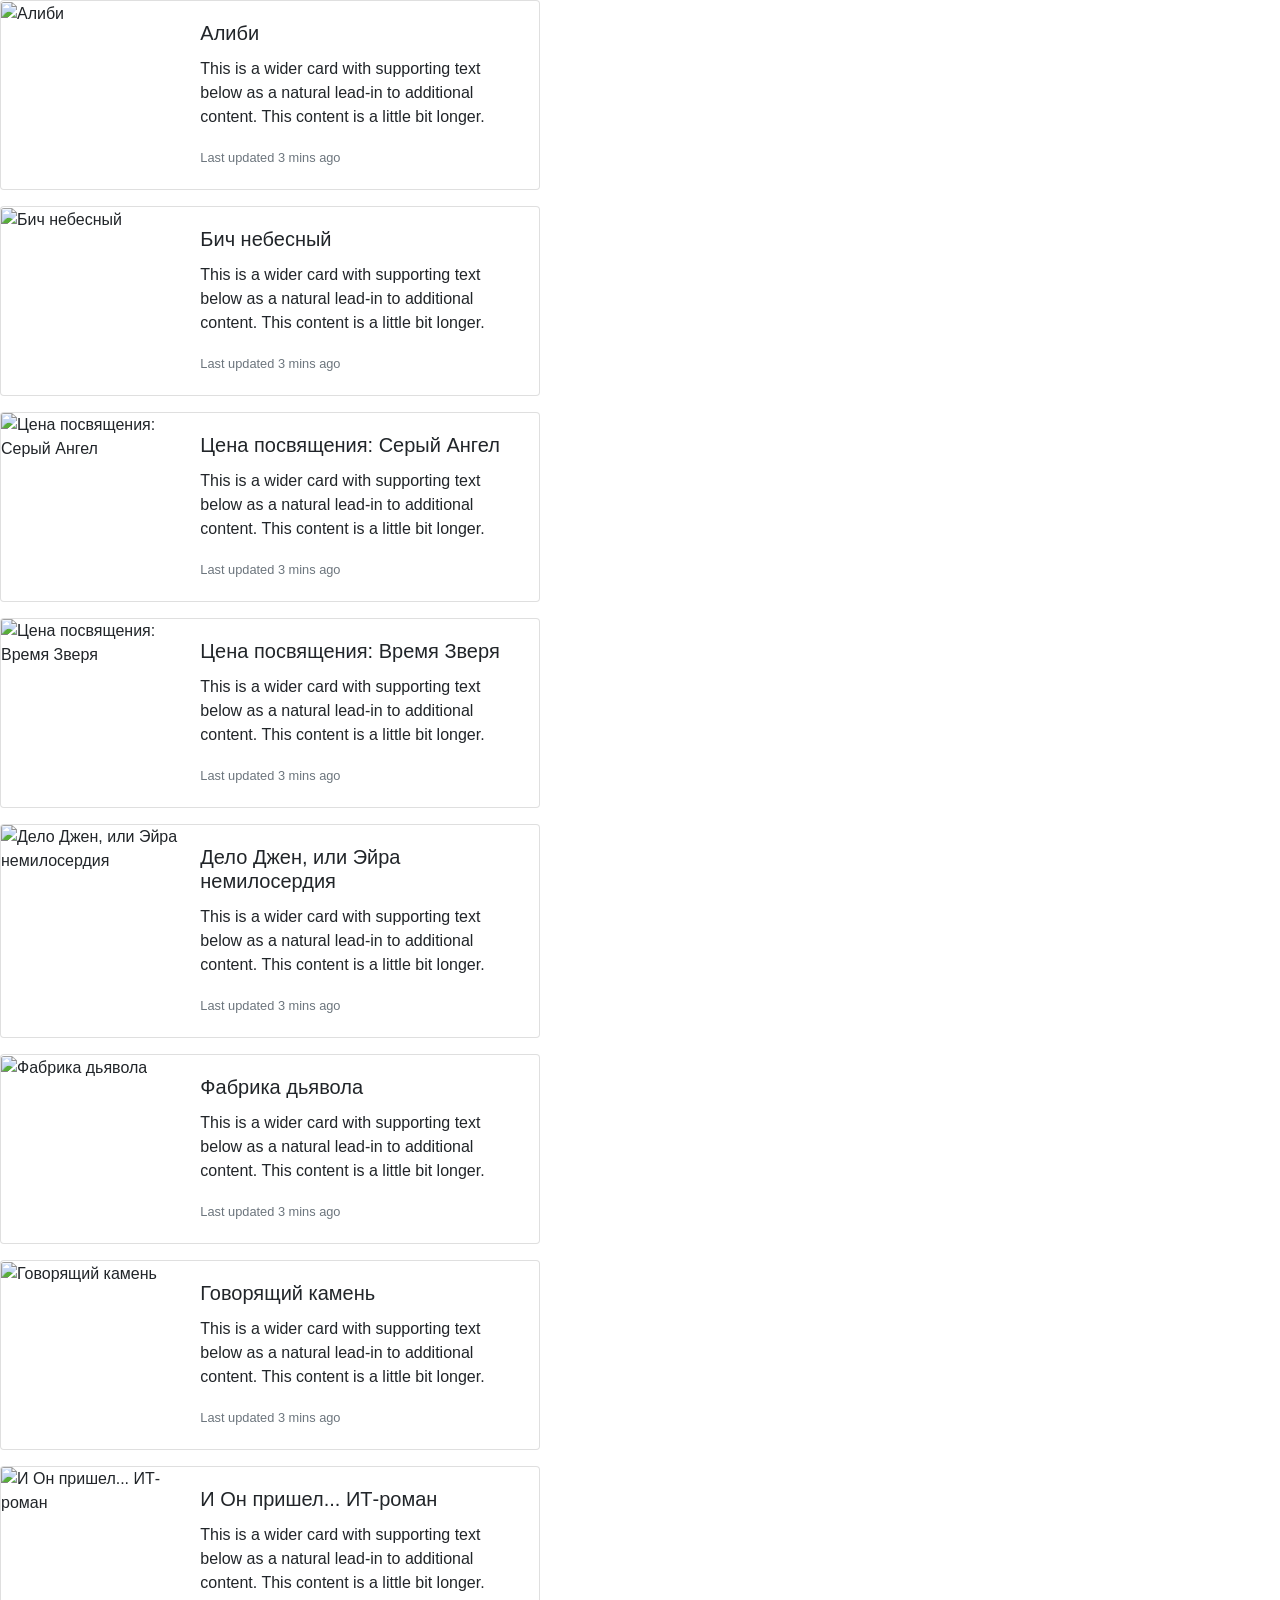
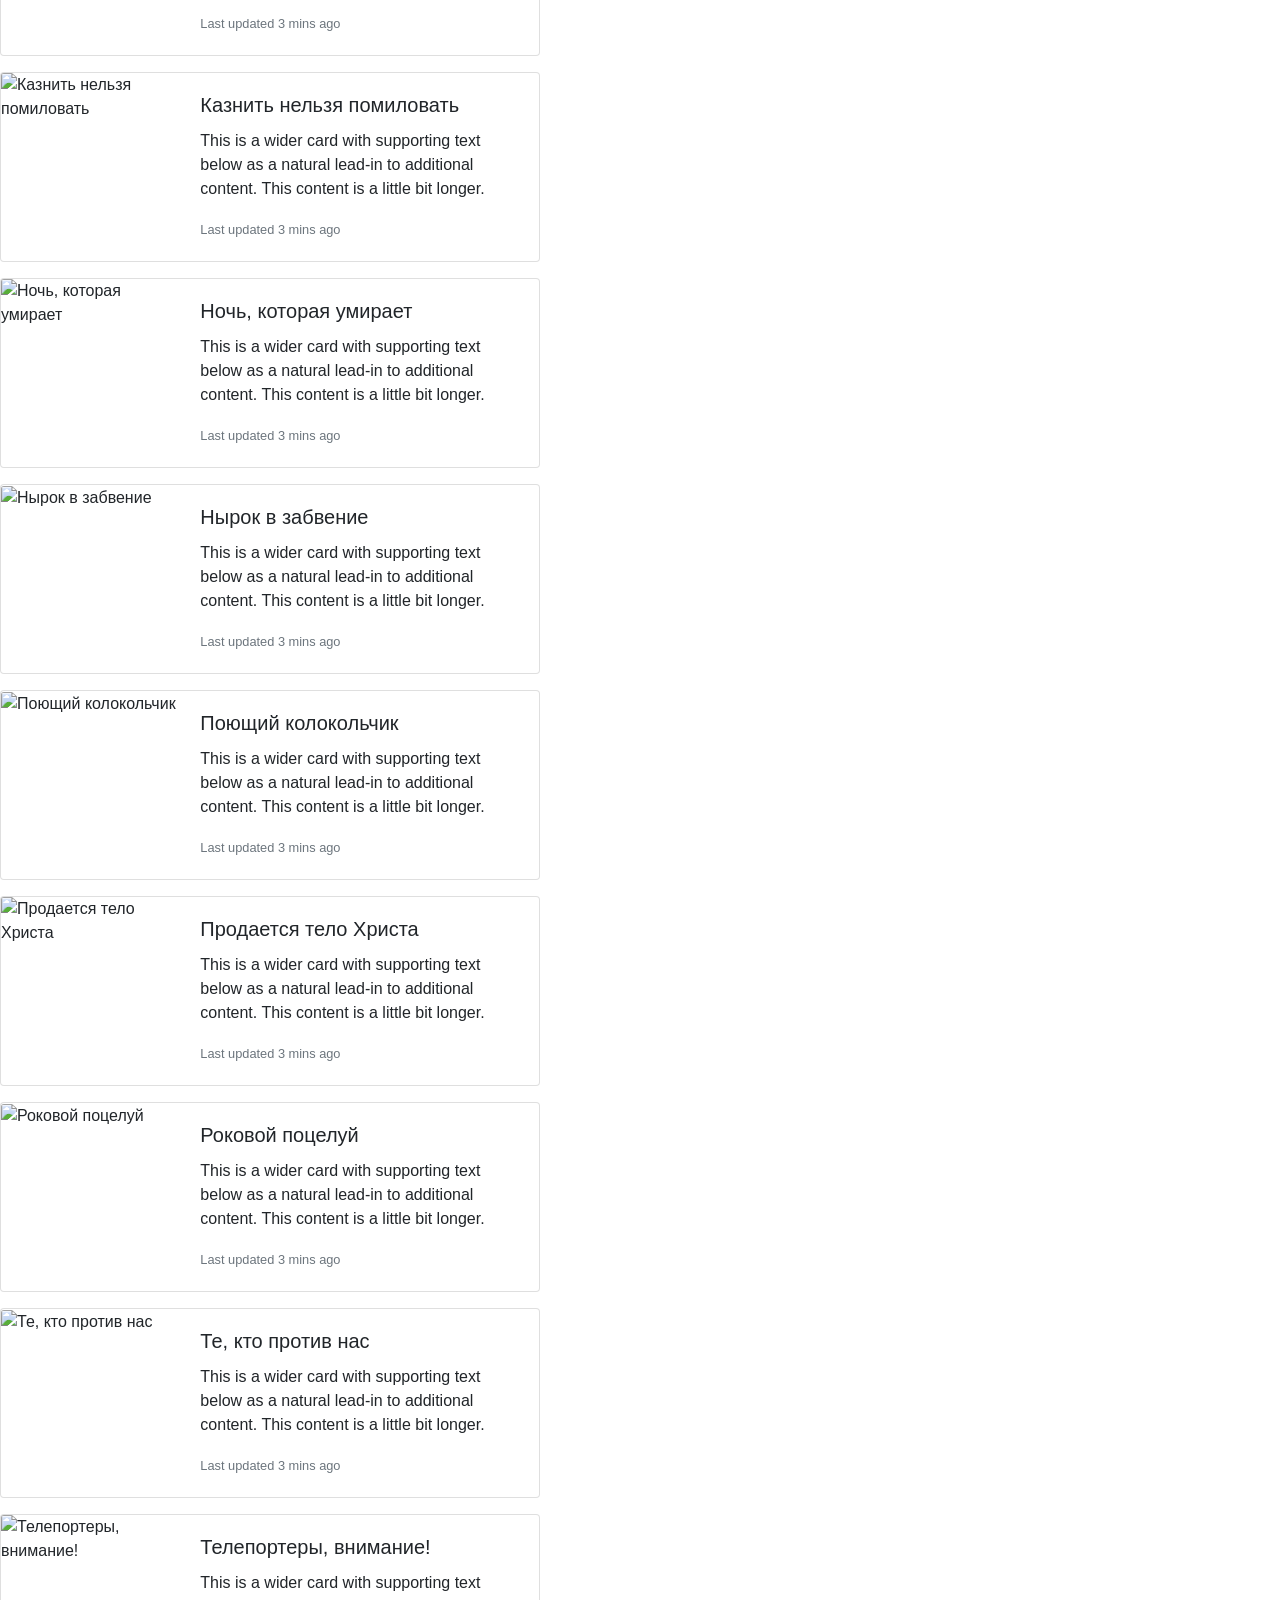
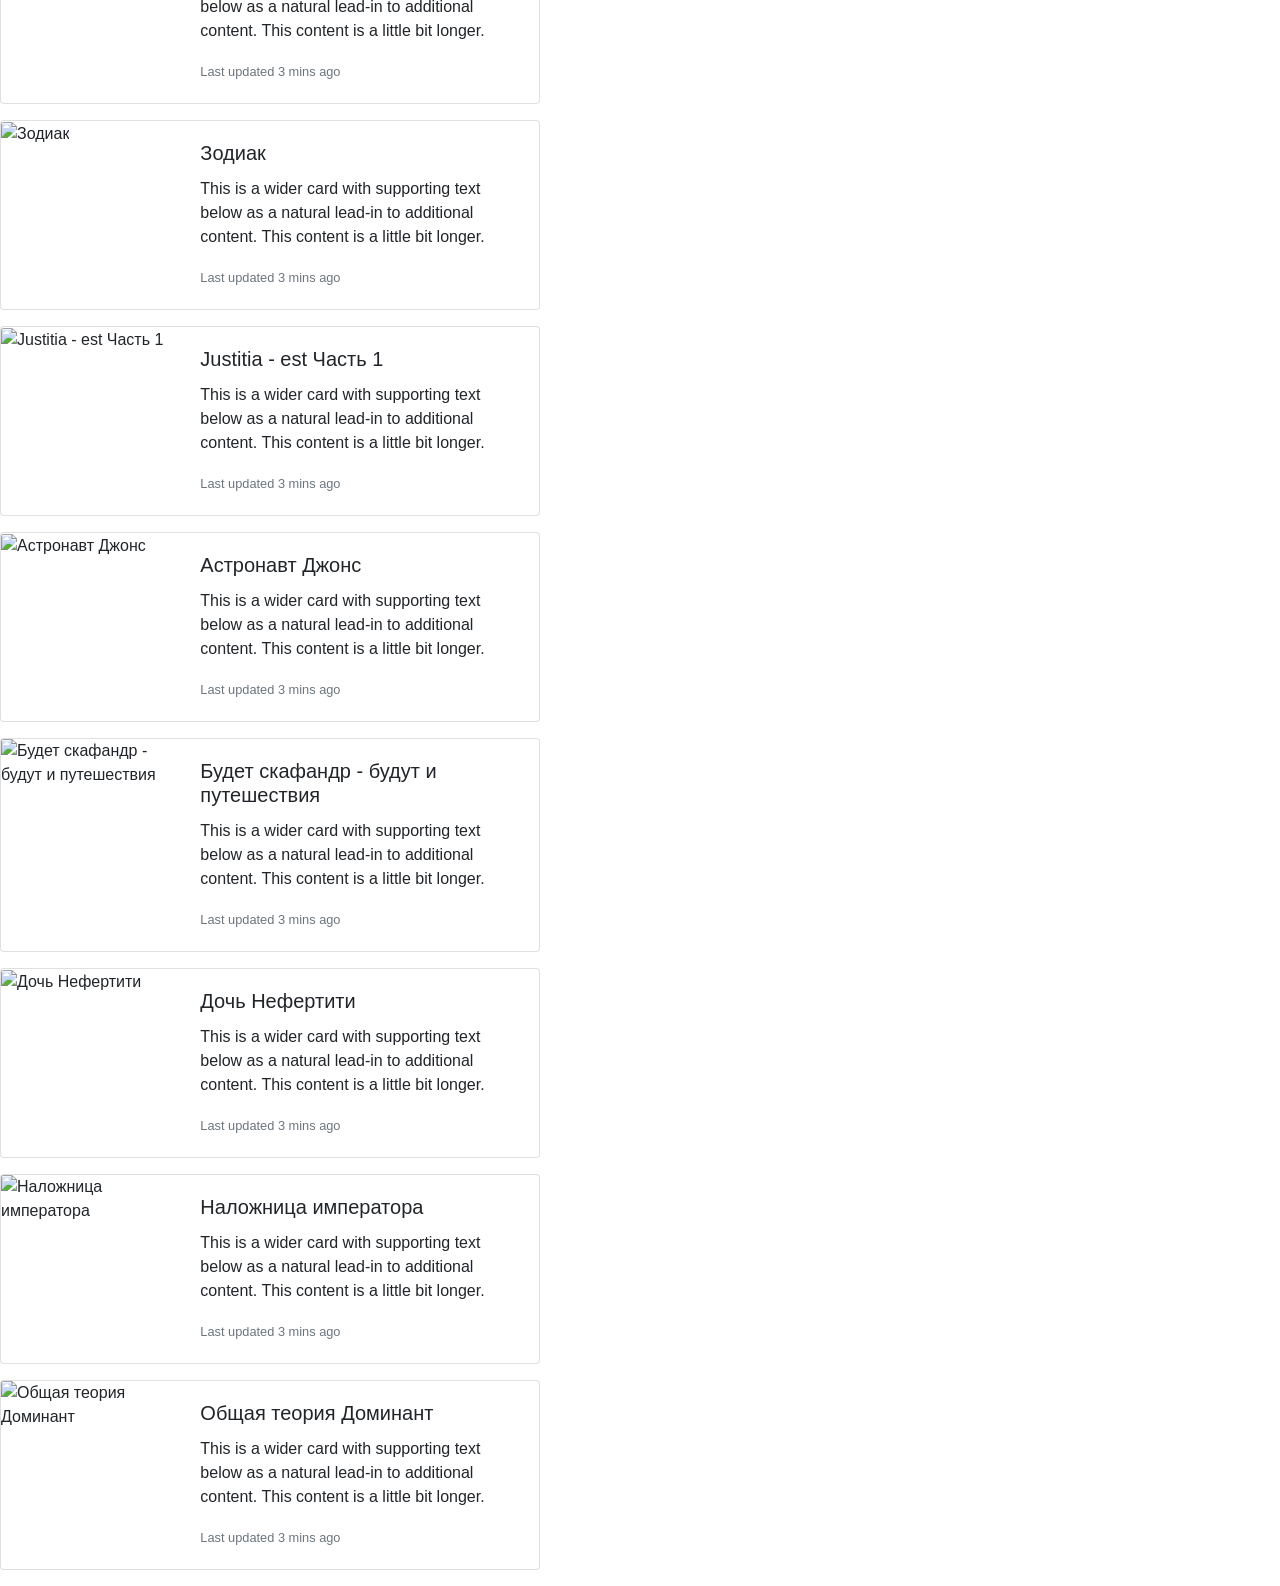
==== index.html @ ae37aee6 "Create HTML page with books" ====
<!doctype html>
<html lang="en">
  <head>
    <!-- Required meta tags -->
    <meta charset="utf-8">
    <meta name="viewport" content="width=device-width, initial-scale=1, shrink-to-fit=no">

    <!-- Bootstrap CSS -->
    <link rel="stylesheet" href="https://cdn.jsdelivr.net/npm/bootstrap@4.5.3/dist/css/bootstrap.min.css" integrity="sha384-TX8t27EcRE3e/ihU7zmQxVncDAy5uIKz4rEkgIXeMed4M0jlfIDPvg6uqKI2xXr2" crossorigin="anonymous">

    <title>Hello, world!</title>
  </head>
  <body>
    
    <div class="card mb-3" style="max-width: 540px;">
    <div class="row no-gutters">
      <div class="col-md-4">
        <img src="imgs/239.jpg" class="card-img" alt="Алиби">
      </div>
      <div class="col-md-8">
        <div class="card-body">
          <h5 class="card-title">Алиби</h5>
          <p class="card-text">This is a wider card with supporting text below as a natural lead-in to additional content. This content is a little bit longer.</p>
          <p class="card-text"><small class="text-muted">Last updated 3 mins ago</small></p>
        </div>
      </div>
    </div>
    </div>
    
    <div class="card mb-3" style="max-width: 540px;">
    <div class="row no-gutters">
      <div class="col-md-4">
        <img src="imgs/550.jpg" class="card-img" alt="Бич небесный">
      </div>
      <div class="col-md-8">
        <div class="card-body">
          <h5 class="card-title">Бич небесный</h5>
          <p class="card-text">This is a wider card with supporting text below as a natural lead-in to additional content. This content is a little bit longer.</p>
          <p class="card-text"><small class="text-muted">Last updated 3 mins ago</small></p>
        </div>
      </div>
    </div>
    </div>
    
    <div class="card mb-3" style="max-width: 540px;">
    <div class="row no-gutters">
      <div class="col-md-4">
        <img src="imgs/768.jpg" class="card-img" alt="Цена посвящения: Серый Ангел">
      </div>
      <div class="col-md-8">
        <div class="card-body">
          <h5 class="card-title">Цена посвящения: Серый Ангел</h5>
          <p class="card-text">This is a wider card with supporting text below as a natural lead-in to additional content. This content is a little bit longer.</p>
          <p class="card-text"><small class="text-muted">Last updated 3 mins ago</small></p>
        </div>
      </div>
    </div>
    </div>
    
    <div class="card mb-3" style="max-width: 540px;">
    <div class="row no-gutters">
      <div class="col-md-4">
        <img src="imgs/769.jpg" class="card-img" alt="Цена посвящения: Время Зверя">
      </div>
      <div class="col-md-8">
        <div class="card-body">
          <h5 class="card-title">Цена посвящения: Время Зверя</h5>
          <p class="card-text">This is a wider card with supporting text below as a natural lead-in to additional content. This content is a little bit longer.</p>
          <p class="card-text"><small class="text-muted">Last updated 3 mins ago</small></p>
        </div>
      </div>
    </div>
    </div>
    
    <div class="card mb-3" style="max-width: 540px;">
    <div class="row no-gutters">
      <div class="col-md-4">
        <img src="imgs/1131.jpg" class="card-img" alt="Дело Джен, или Эйра немилосердия">
      </div>
      <div class="col-md-8">
        <div class="card-body">
          <h5 class="card-title">Дело Джен, или Эйра немилосердия</h5>
          <p class="card-text">This is a wider card with supporting text below as a natural lead-in to additional content. This content is a little bit longer.</p>
          <p class="card-text"><small class="text-muted">Last updated 3 mins ago</small></p>
        </div>
      </div>
    </div>
    </div>
    
    <div class="card mb-3" style="max-width: 540px;">
    <div class="row no-gutters">
      <div class="col-md-4">
        <img src="imgs/1715.jpg" class="card-img" alt="Фабрика дьявола">
      </div>
      <div class="col-md-8">
        <div class="card-body">
          <h5 class="card-title">Фабрика дьявола</h5>
          <p class="card-text">This is a wider card with supporting text below as a natural lead-in to additional content. This content is a little bit longer.</p>
          <p class="card-text"><small class="text-muted">Last updated 3 mins ago</small></p>
        </div>
      </div>
    </div>
    </div>
    
    <div class="card mb-3" style="max-width: 540px;">
    <div class="row no-gutters">
      <div class="col-md-4">
        <img src="imgs/nopic.gif" class="card-img" alt="Говорящий камень">
      </div>
      <div class="col-md-8">
        <div class="card-body">
          <h5 class="card-title">Говорящий камень</h5>
          <p class="card-text">This is a wider card with supporting text below as a natural lead-in to additional content. This content is a little bit longer.</p>
          <p class="card-text"><small class="text-muted">Last updated 3 mins ago</small></p>
        </div>
      </div>
    </div>
    </div>
    
    <div class="card mb-3" style="max-width: 540px;">
    <div class="row no-gutters">
      <div class="col-md-4">
        <img src="imgs/2043.jpg" class="card-img" alt="И Он пришел... ИТ-роман">
      </div>
      <div class="col-md-8">
        <div class="card-body">
          <h5 class="card-title">И Он пришел... ИТ-роман</h5>
          <p class="card-text">This is a wider card with supporting text below as a natural lead-in to additional content. This content is a little bit longer.</p>
          <p class="card-text"><small class="text-muted">Last updated 3 mins ago</small></p>
        </div>
      </div>
    </div>
    </div>
    
    <div class="card mb-3" style="max-width: 540px;">
    <div class="row no-gutters">
      <div class="col-md-4">
        <img src="imgs/nopic.gif" class="card-img" alt="Казнить нельзя помиловать">
      </div>
      <div class="col-md-8">
        <div class="card-body">
          <h5 class="card-title">Казнить нельзя помиловать</h5>
          <p class="card-text">This is a wider card with supporting text below as a natural lead-in to additional content. This content is a little bit longer.</p>
          <p class="card-text"><small class="text-muted">Last updated 3 mins ago</small></p>
        </div>
      </div>
    </div>
    </div>
    
    <div class="card mb-3" style="max-width: 540px;">
    <div class="row no-gutters">
      <div class="col-md-4">
        <img src="imgs/4024.jpg" class="card-img" alt="Ночь, которая умирает">
      </div>
      <div class="col-md-8">
        <div class="card-body">
          <h5 class="card-title">Ночь, которая умирает</h5>
          <p class="card-text">This is a wider card with supporting text below as a natural lead-in to additional content. This content is a little bit longer.</p>
          <p class="card-text"><small class="text-muted">Last updated 3 mins ago</small></p>
        </div>
      </div>
    </div>
    </div>
    
    <div class="card mb-3" style="max-width: 540px;">
    <div class="row no-gutters">
      <div class="col-md-4">
        <img src="imgs/4102.jpg" class="card-img" alt="Нырок в забвение">
      </div>
      <div class="col-md-8">
        <div class="card-body">
          <h5 class="card-title">Нырок в забвение</h5>
          <p class="card-text">This is a wider card with supporting text below as a natural lead-in to additional content. This content is a little bit longer.</p>
          <p class="card-text"><small class="text-muted">Last updated 3 mins ago</small></p>
        </div>
      </div>
    </div>
    </div>
    
    <div class="card mb-3" style="max-width: 540px;">
    <div class="row no-gutters">
      <div class="col-md-4">
        <img src="imgs/4876.jpg" class="card-img" alt="Поющий колокольчик">
      </div>
      <div class="col-md-8">
        <div class="card-body">
          <h5 class="card-title">Поющий колокольчик</h5>
          <p class="card-text">This is a wider card with supporting text below as a natural lead-in to additional content. This content is a little bit longer.</p>
          <p class="card-text"><small class="text-muted">Last updated 3 mins ago</small></p>
        </div>
      </div>
    </div>
    </div>
    
    <div class="card mb-3" style="max-width: 540px;">
    <div class="row no-gutters">
      <div class="col-md-4">
        <img src="imgs/5299.jpg" class="card-img" alt="Продается тело Христа">
      </div>
      <div class="col-md-8">
        <div class="card-body">
          <h5 class="card-title">Продается тело Христа</h5>
          <p class="card-text">This is a wider card with supporting text below as a natural lead-in to additional content. This content is a little bit longer.</p>
          <p class="card-text"><small class="text-muted">Last updated 3 mins ago</small></p>
        </div>
      </div>
    </div>
    </div>
    
    <div class="card mb-3" style="max-width: 540px;">
    <div class="row no-gutters">
      <div class="col-md-4">
        <img src="imgs/nopic.gif" class="card-img" alt="Роковой поцелуй">
      </div>
      <div class="col-md-8">
        <div class="card-body">
          <h5 class="card-title">Роковой поцелуй</h5>
          <p class="card-text">This is a wider card with supporting text below as a natural lead-in to additional content. This content is a little bit longer.</p>
          <p class="card-text"><small class="text-muted">Last updated 3 mins ago</small></p>
        </div>
      </div>
    </div>
    </div>
    
    <div class="card mb-3" style="max-width: 540px;">
    <div class="row no-gutters">
      <div class="col-md-4">
        <img src="imgs/6758.jpg" class="card-img" alt="Те, кто против нас">
      </div>
      <div class="col-md-8">
        <div class="card-body">
          <h5 class="card-title">Те, кто против нас</h5>
          <p class="card-text">This is a wider card with supporting text below as a natural lead-in to additional content. This content is a little bit longer.</p>
          <p class="card-text"><small class="text-muted">Last updated 3 mins ago</small></p>
        </div>
      </div>
    </div>
    </div>
    
    <div class="card mb-3" style="max-width: 540px;">
    <div class="row no-gutters">
      <div class="col-md-4">
        <img src="imgs/6766.jpg" class="card-img" alt="Телепортеры, внимание!">
      </div>
      <div class="col-md-8">
        <div class="card-body">
          <h5 class="card-title">Телепортеры, внимание!</h5>
          <p class="card-text">This is a wider card with supporting text below as a natural lead-in to additional content. This content is a little bit longer.</p>
          <p class="card-text"><small class="text-muted">Last updated 3 mins ago</small></p>
        </div>
      </div>
    </div>
    </div>
    
    <div class="card mb-3" style="max-width: 540px;">
    <div class="row no-gutters">
      <div class="col-md-4">
        <img src="imgs/8283.jpg" class="card-img" alt="Зодиак">
      </div>
      <div class="col-md-8">
        <div class="card-body">
          <h5 class="card-title">Зодиак</h5>
          <p class="card-text">This is a wider card with supporting text below as a natural lead-in to additional content. This content is a little bit longer.</p>
          <p class="card-text"><small class="text-muted">Last updated 3 mins ago</small></p>
        </div>
      </div>
    </div>
    </div>
    
    <div class="card mb-3" style="max-width: 540px;">
    <div class="row no-gutters">
      <div class="col-md-4">
        <img src="imgs/nopic.gif" class="card-img" alt="Justitia - est Часть 1">
      </div>
      <div class="col-md-8">
        <div class="card-body">
          <h5 class="card-title">Justitia - est Часть 1</h5>
          <p class="card-text">This is a wider card with supporting text below as a natural lead-in to additional content. This content is a little bit longer.</p>
          <p class="card-text"><small class="text-muted">Last updated 3 mins ago</small></p>
        </div>
      </div>
    </div>
    </div>
    
    <div class="card mb-3" style="max-width: 540px;">
    <div class="row no-gutters">
      <div class="col-md-4">
        <img src="imgs/8902.jpg" class="card-img" alt="Астронавт Джонс">
      </div>
      <div class="col-md-8">
        <div class="card-body">
          <h5 class="card-title">Астронавт Джонс</h5>
          <p class="card-text">This is a wider card with supporting text below as a natural lead-in to additional content. This content is a little bit longer.</p>
          <p class="card-text"><small class="text-muted">Last updated 3 mins ago</small></p>
        </div>
      </div>
    </div>
    </div>
    
    <div class="card mb-3" style="max-width: 540px;">
    <div class="row no-gutters">
      <div class="col-md-4">
        <img src="imgs/nopic.gif" class="card-img" alt="Будет скафандр - будут и путешествия">
      </div>
      <div class="col-md-8">
        <div class="card-body">
          <h5 class="card-title">Будет скафандр - будут и путешествия</h5>
          <p class="card-text">This is a wider card with supporting text below as a natural lead-in to additional content. This content is a little bit longer.</p>
          <p class="card-text"><small class="text-muted">Last updated 3 mins ago</small></p>
        </div>
      </div>
    </div>
    </div>
    
    <div class="card mb-3" style="max-width: 540px;">
    <div class="row no-gutters">
      <div class="col-md-4">
        <img src="imgs/9402.jpg" class="card-img" alt="Дочь Нефертити">
      </div>
      <div class="col-md-8">
        <div class="card-body">
          <h5 class="card-title">Дочь Нефертити</h5>
          <p class="card-text">This is a wider card with supporting text below as a natural lead-in to additional content. This content is a little bit longer.</p>
          <p class="card-text"><small class="text-muted">Last updated 3 mins ago</small></p>
        </div>
      </div>
    </div>
    </div>
    
    <div class="card mb-3" style="max-width: 540px;">
    <div class="row no-gutters">
      <div class="col-md-4">
        <img src="imgs/10768.jpg" class="card-img" alt="Наложница императора">
      </div>
      <div class="col-md-8">
        <div class="card-body">
          <h5 class="card-title">Наложница императора</h5>
          <p class="card-text">This is a wider card with supporting text below as a natural lead-in to additional content. This content is a little bit longer.</p>
          <p class="card-text"><small class="text-muted">Last updated 3 mins ago</small></p>
        </div>
      </div>
    </div>
    </div>
    
    <div class="card mb-3" style="max-width: 540px;">
    <div class="row no-gutters">
      <div class="col-md-4">
        <img src="imgs/10923.jpg" class="card-img" alt="Общая теория Доминант">
      </div>
      <div class="col-md-8">
        <div class="card-body">
          <h5 class="card-title">Общая теория Доминант</h5>
          <p class="card-text">This is a wider card with supporting text below as a natural lead-in to additional content. This content is a little bit longer.</p>
          <p class="card-text"><small class="text-muted">Last updated 3 mins ago</small></p>
        </div>
      </div>
    </div>
    </div>
    

    <!-- Optional JavaScript; choose one of the two! -->

    <script src="https://code.jquery.com/jquery-3.5.1.slim.min.js" integrity="sha384-DfXdz2htPH0lsSSs5nCTpuj/zy4C+OGpamoFVy38MVBnE+IbbVYUew+OrCXaRkfj" crossorigin="anonymous"></script>
    <script src="https://cdn.jsdelivr.net/npm/bootstrap@4.5.3/dist/js/bootstrap.bundle.min.js" integrity="sha384-ho+j7jyWK8fNQe+A12Hb8AhRq26LrZ/JpcUGGOn+Y7RsweNrtN/tE3MoK7ZeZDyx" crossorigin="anonymous"></script>

  </body>
</html>
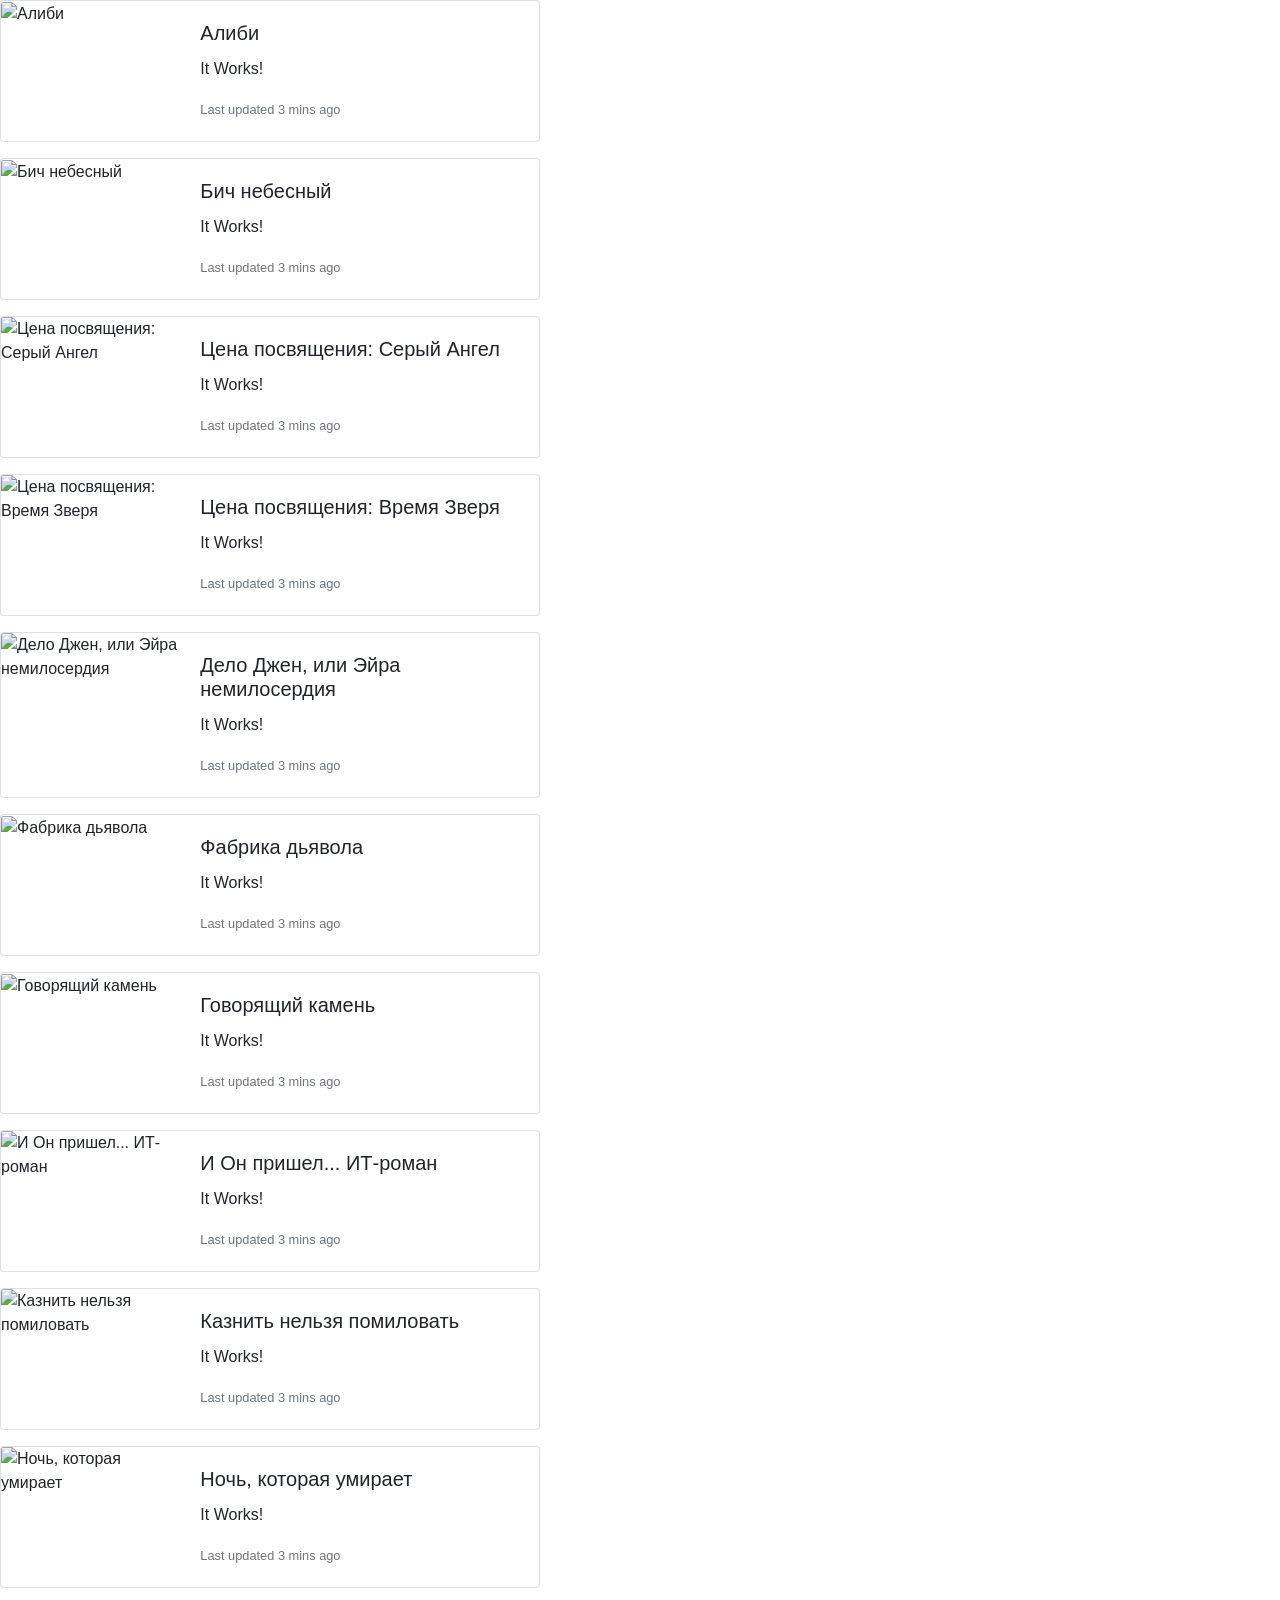
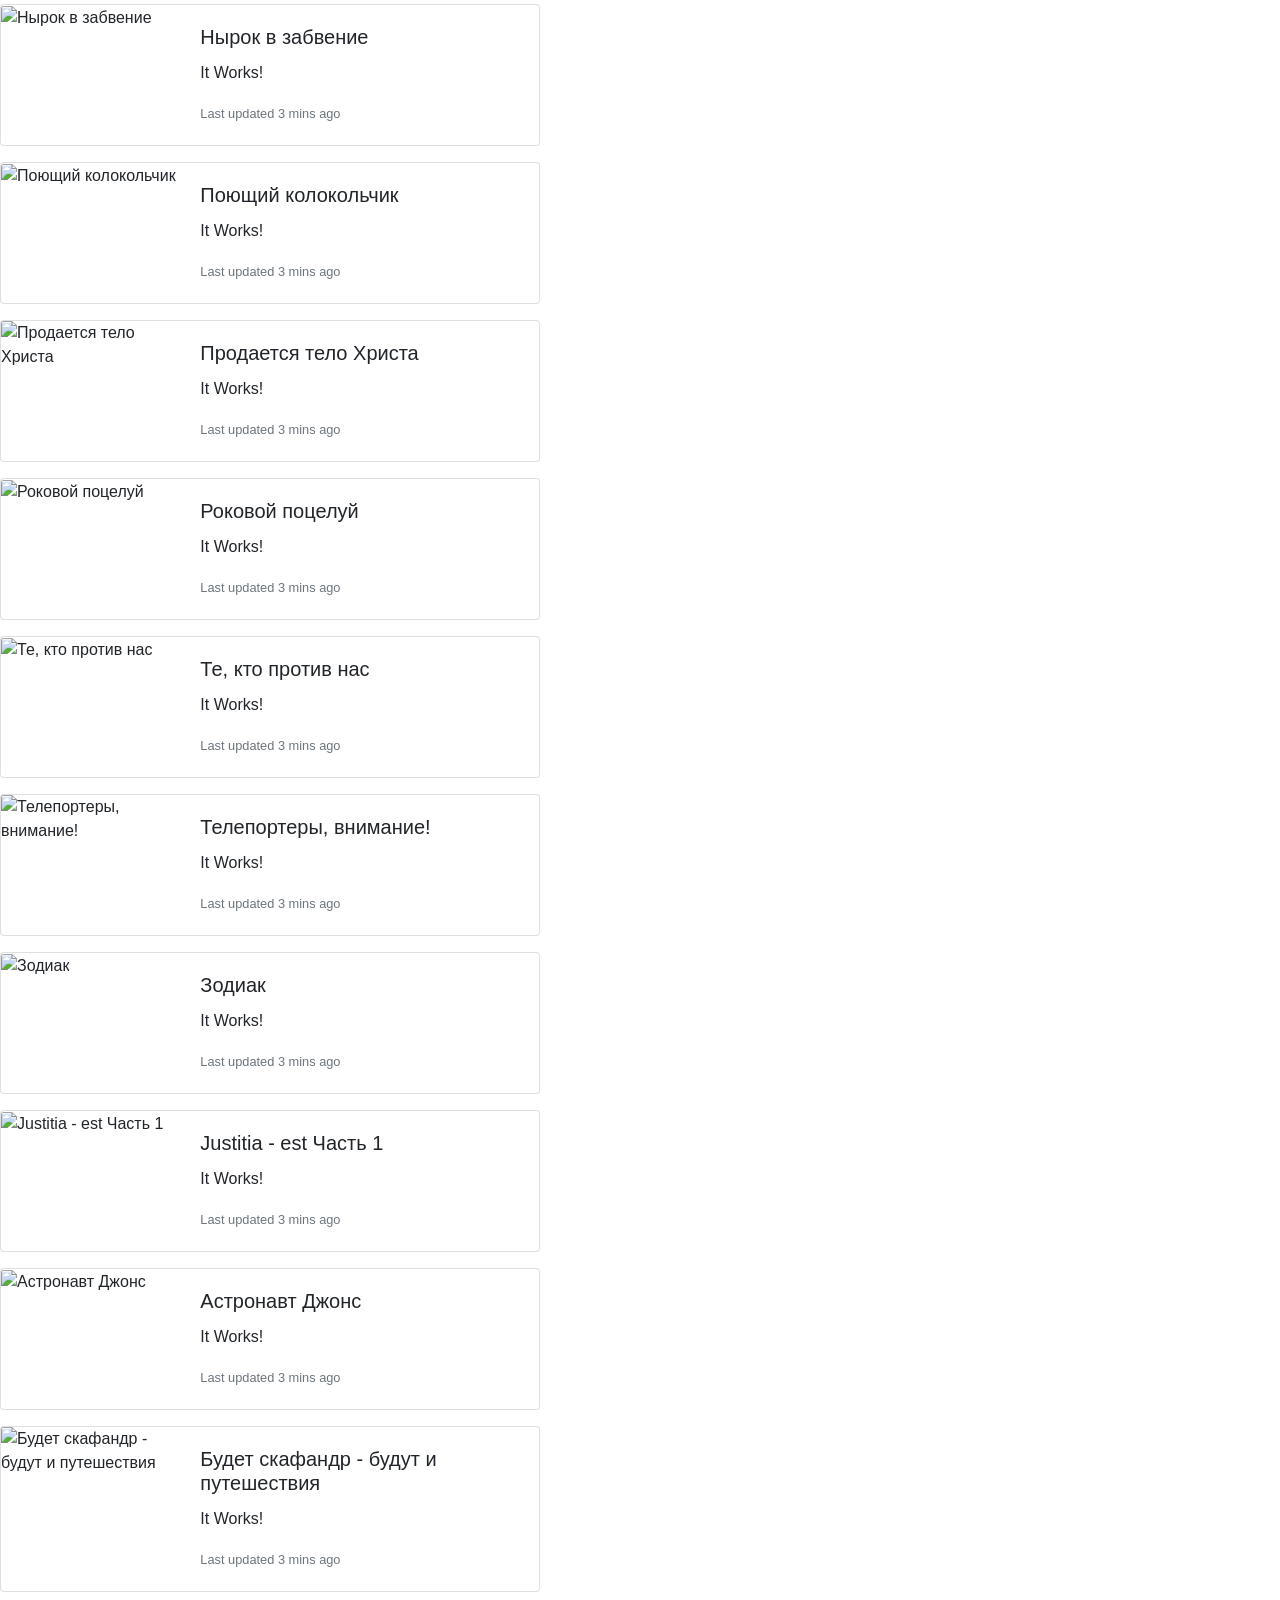
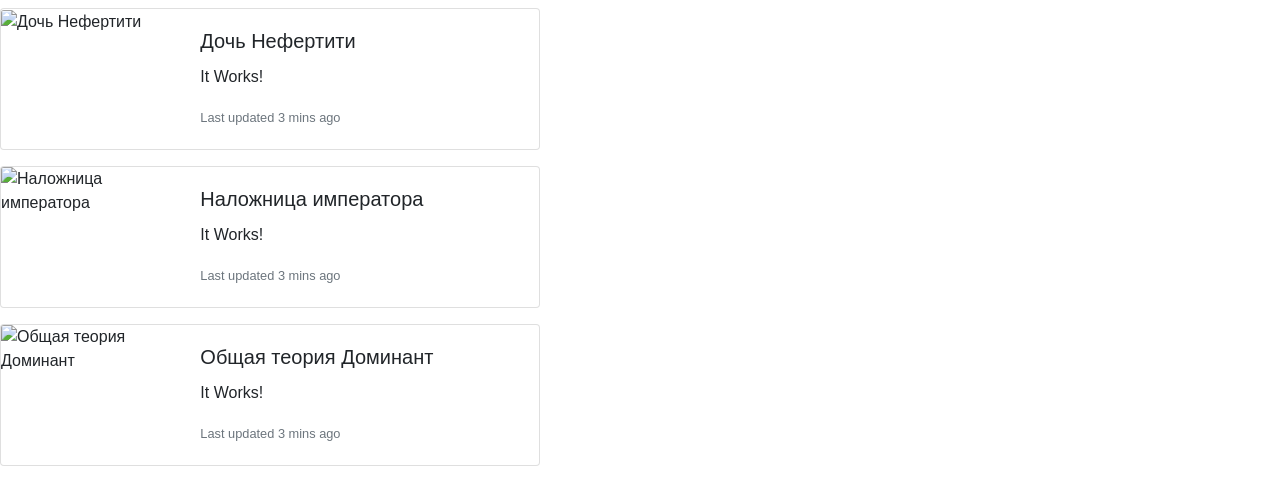
==== commit 4d508be8: "Integrate livereload" ====
--- a/index.html
+++ b/index.html
@@ -20,7 +20,7 @@
       <div class="col-md-8">
         <div class="card-body">
           <h5 class="card-title">Алиби</h5>
-          <p class="card-text">This is a wider card with supporting text below as a natural lead-in to additional content. This content is a little bit longer.</p>
+          <p class="card-text">It Works!</p>
           <p class="card-text"><small class="text-muted">Last updated 3 mins ago</small></p>
         </div>
       </div>
@@ -35,7 +35,7 @@
       <div class="col-md-8">
         <div class="card-body">
           <h5 class="card-title">Бич небесный</h5>
-          <p class="card-text">This is a wider card with supporting text below as a natural lead-in to additional content. This content is a little bit longer.</p>
+          <p class="card-text">It Works!</p>
           <p class="card-text"><small class="text-muted">Last updated 3 mins ago</small></p>
         </div>
       </div>
@@ -50,7 +50,7 @@
       <div class="col-md-8">
         <div class="card-body">
           <h5 class="card-title">Цена посвящения: Серый Ангел</h5>
-          <p class="card-text">This is a wider card with supporting text below as a natural lead-in to additional content. This content is a little bit longer.</p>
+          <p class="card-text">It Works!</p>
           <p class="card-text"><small class="text-muted">Last updated 3 mins ago</small></p>
         </div>
       </div>
@@ -65,7 +65,7 @@
       <div class="col-md-8">
         <div class="card-body">
           <h5 class="card-title">Цена посвящения: Время Зверя</h5>
-          <p class="card-text">This is a wider card with supporting text below as a natural lead-in to additional content. This content is a little bit longer.</p>
+          <p class="card-text">It Works!</p>
           <p class="card-text"><small class="text-muted">Last updated 3 mins ago</small></p>
         </div>
       </div>
@@ -80,7 +80,7 @@
       <div class="col-md-8">
         <div class="card-body">
           <h5 class="card-title">Дело Джен, или Эйра немилосердия</h5>
-          <p class="card-text">This is a wider card with supporting text below as a natural lead-in to additional content. This content is a little bit longer.</p>
+          <p class="card-text">It Works!</p>
           <p class="card-text"><small class="text-muted">Last updated 3 mins ago</small></p>
         </div>
       </div>
@@ -95,7 +95,7 @@
       <div class="col-md-8">
         <div class="card-body">
           <h5 class="card-title">Фабрика дьявола</h5>
-          <p class="card-text">This is a wider card with supporting text below as a natural lead-in to additional content. This content is a little bit longer.</p>
+          <p class="card-text">It Works!</p>
           <p class="card-text"><small class="text-muted">Last updated 3 mins ago</small></p>
         </div>
       </div>
@@ -110,7 +110,7 @@
       <div class="col-md-8">
         <div class="card-body">
           <h5 class="card-title">Говорящий камень</h5>
-          <p class="card-text">This is a wider card with supporting text below as a natural lead-in to additional content. This content is a little bit longer.</p>
+          <p class="card-text">It Works!</p>
           <p class="card-text"><small class="text-muted">Last updated 3 mins ago</small></p>
         </div>
       </div>
@@ -125,7 +125,7 @@
       <div class="col-md-8">
         <div class="card-body">
           <h5 class="card-title">И Он пришел... ИТ-роман</h5>
-          <p class="card-text">This is a wider card with supporting text below as a natural lead-in to additional content. This content is a little bit longer.</p>
+          <p class="card-text">It Works!</p>
           <p class="card-text"><small class="text-muted">Last updated 3 mins ago</small></p>
         </div>
       </div>
@@ -140,7 +140,7 @@
       <div class="col-md-8">
         <div class="card-body">
           <h5 class="card-title">Казнить нельзя помиловать</h5>
-          <p class="card-text">This is a wider card with supporting text below as a natural lead-in to additional content. This content is a little bit longer.</p>
+          <p class="card-text">It Works!</p>
           <p class="card-text"><small class="text-muted">Last updated 3 mins ago</small></p>
         </div>
       </div>
@@ -155,7 +155,7 @@
       <div class="col-md-8">
         <div class="card-body">
           <h5 class="card-title">Ночь, которая умирает</h5>
-          <p class="card-text">This is a wider card with supporting text below as a natural lead-in to additional content. This content is a little bit longer.</p>
+          <p class="card-text">It Works!</p>
           <p class="card-text"><small class="text-muted">Last updated 3 mins ago</small></p>
         </div>
       </div>
@@ -170,7 +170,7 @@
       <div class="col-md-8">
         <div class="card-body">
           <h5 class="card-title">Нырок в забвение</h5>
-          <p class="card-text">This is a wider card with supporting text below as a natural lead-in to additional content. This content is a little bit longer.</p>
+          <p class="card-text">It Works!</p>
           <p class="card-text"><small class="text-muted">Last updated 3 mins ago</small></p>
         </div>
       </div>
@@ -185,7 +185,7 @@
       <div class="col-md-8">
         <div class="card-body">
           <h5 class="card-title">Поющий колокольчик</h5>
-          <p class="card-text">This is a wider card with supporting text below as a natural lead-in to additional content. This content is a little bit longer.</p>
+          <p class="card-text">It Works!</p>
           <p class="card-text"><small class="text-muted">Last updated 3 mins ago</small></p>
         </div>
       </div>
@@ -200,7 +200,7 @@
       <div class="col-md-8">
         <div class="card-body">
           <h5 class="card-title">Продается тело Христа</h5>
-          <p class="card-text">This is a wider card with supporting text below as a natural lead-in to additional content. This content is a little bit longer.</p>
+          <p class="card-text">It Works!</p>
           <p class="card-text"><small class="text-muted">Last updated 3 mins ago</small></p>
         </div>
       </div>
@@ -215,7 +215,7 @@
       <div class="col-md-8">
         <div class="card-body">
           <h5 class="card-title">Роковой поцелуй</h5>
-          <p class="card-text">This is a wider card with supporting text below as a natural lead-in to additional content. This content is a little bit longer.</p>
+          <p class="card-text">It Works!</p>
           <p class="card-text"><small class="text-muted">Last updated 3 mins ago</small></p>
         </div>
       </div>
@@ -230,7 +230,7 @@
       <div class="col-md-8">
         <div class="card-body">
           <h5 class="card-title">Те, кто против нас</h5>
-          <p class="card-text">This is a wider card with supporting text below as a natural lead-in to additional content. This content is a little bit longer.</p>
+          <p class="card-text">It Works!</p>
           <p class="card-text"><small class="text-muted">Last updated 3 mins ago</small></p>
         </div>
       </div>
@@ -245,7 +245,7 @@
       <div class="col-md-8">
         <div class="card-body">
           <h5 class="card-title">Телепортеры, внимание!</h5>
-          <p class="card-text">This is a wider card with supporting text below as a natural lead-in to additional content. This content is a little bit longer.</p>
+          <p class="card-text">It Works!</p>
           <p class="card-text"><small class="text-muted">Last updated 3 mins ago</small></p>
         </div>
       </div>
@@ -260,7 +260,7 @@
       <div class="col-md-8">
         <div class="card-body">
           <h5 class="card-title">Зодиак</h5>
-          <p class="card-text">This is a wider card with supporting text below as a natural lead-in to additional content. This content is a little bit longer.</p>
+          <p class="card-text">It Works!</p>
           <p class="card-text"><small class="text-muted">Last updated 3 mins ago</small></p>
         </div>
       </div>
@@ -275,7 +275,7 @@
       <div class="col-md-8">
         <div class="card-body">
           <h5 class="card-title">Justitia - est Часть 1</h5>
-          <p class="card-text">This is a wider card with supporting text below as a natural lead-in to additional content. This content is a little bit longer.</p>
+          <p class="card-text">It Works!</p>
           <p class="card-text"><small class="text-muted">Last updated 3 mins ago</small></p>
         </div>
       </div>
@@ -290,7 +290,7 @@
       <div class="col-md-8">
         <div class="card-body">
           <h5 class="card-title">Астронавт Джонс</h5>
-          <p class="card-text">This is a wider card with supporting text below as a natural lead-in to additional content. This content is a little bit longer.</p>
+          <p class="card-text">It Works!</p>
           <p class="card-text"><small class="text-muted">Last updated 3 mins ago</small></p>
         </div>
       </div>
@@ -305,7 +305,7 @@
       <div class="col-md-8">
         <div class="card-body">
           <h5 class="card-title">Будет скафандр - будут и путешествия</h5>
-          <p class="card-text">This is a wider card with supporting text below as a natural lead-in to additional content. This content is a little bit longer.</p>
+          <p class="card-text">It Works!</p>
           <p class="card-text"><small class="text-muted">Last updated 3 mins ago</small></p>
         </div>
       </div>
@@ -320,7 +320,7 @@
       <div class="col-md-8">
         <div class="card-body">
           <h5 class="card-title">Дочь Нефертити</h5>
-          <p class="card-text">This is a wider card with supporting text below as a natural lead-in to additional content. This content is a little bit longer.</p>
+          <p class="card-text">It Works!</p>
           <p class="card-text"><small class="text-muted">Last updated 3 mins ago</small></p>
         </div>
       </div>
@@ -335,7 +335,7 @@
       <div class="col-md-8">
         <div class="card-body">
           <h5 class="card-title">Наложница императора</h5>
-          <p class="card-text">This is a wider card with supporting text below as a natural lead-in to additional content. This content is a little bit longer.</p>
+          <p class="card-text">It Works!</p>
           <p class="card-text"><small class="text-muted">Last updated 3 mins ago</small></p>
         </div>
       </div>
@@ -350,7 +350,7 @@
       <div class="col-md-8">
         <div class="card-body">
           <h5 class="card-title">Общая теория Доминант</h5>
-          <p class="card-text">This is a wider card with supporting text below as a natural lead-in to additional content. This content is a little bit longer.</p>
+          <p class="card-text">It Works!</p>
           <p class="card-text"><small class="text-muted">Last updated 3 mins ago</small></p>
         </div>
       </div>
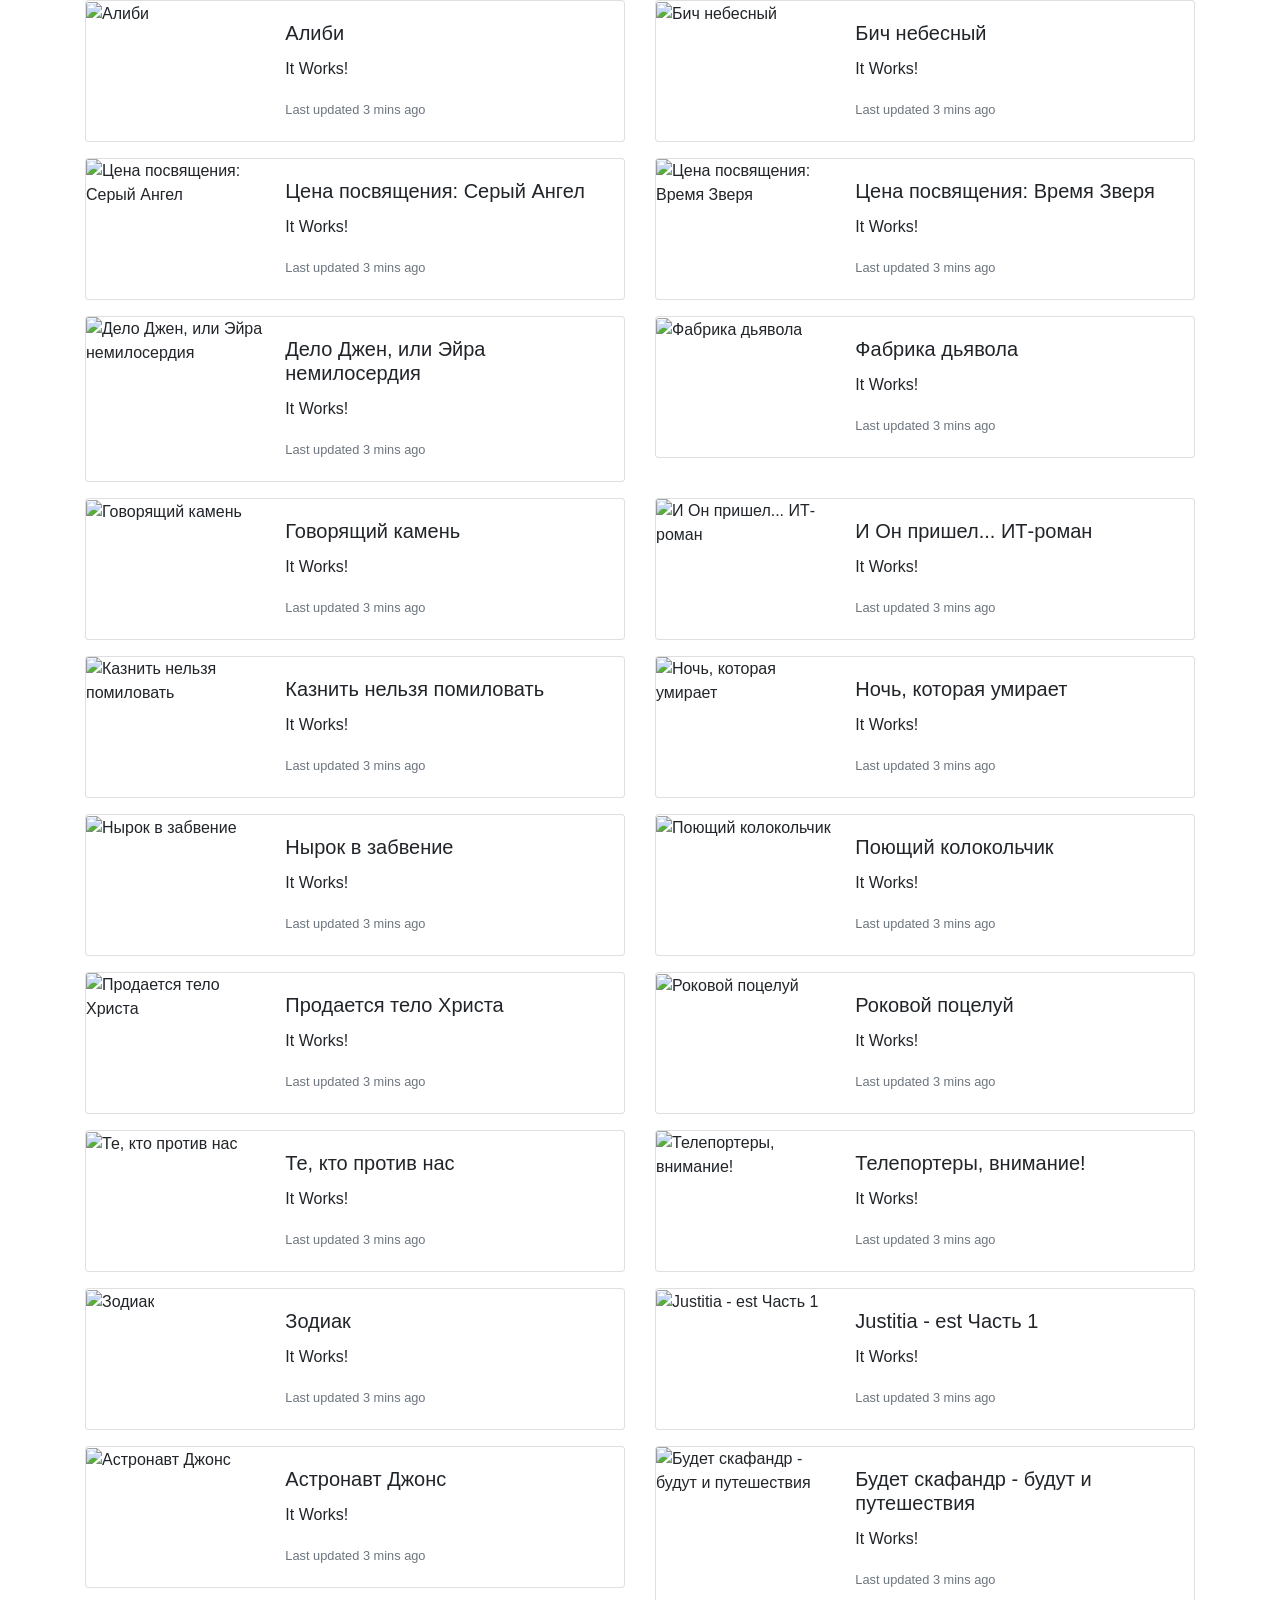
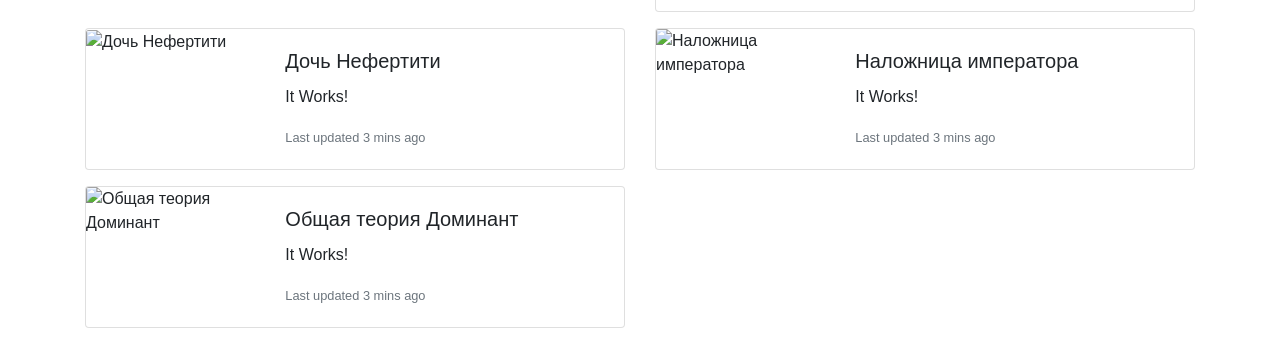
==== commit 33d0673e: "Split books by two columns" ====
--- a/index.html
+++ b/index.html
@@ -12,350 +12,468 @@
   </head>
   <body>
     
-    <div class="card mb-3" style="max-width: 540px;">
-    <div class="row no-gutters">
-      <div class="col-md-4">
-        <img src="imgs/239.jpg" class="card-img" alt="Алиби">
-      </div>
-      <div class="col-md-8">
-        <div class="card-body">
-          <h5 class="card-title">Алиби</h5>
-          <p class="card-text">It Works!</p>
-          <p class="card-text"><small class="text-muted">Last updated 3 mins ago</small></p>
-        </div>
-      </div>
-    </div>
-    </div>
-    
-    <div class="card mb-3" style="max-width: 540px;">
-    <div class="row no-gutters">
-      <div class="col-md-4">
-        <img src="imgs/550.jpg" class="card-img" alt="Бич небесный">
-      </div>
-      <div class="col-md-8">
-        <div class="card-body">
-          <h5 class="card-title">Бич небесный</h5>
-          <p class="card-text">It Works!</p>
-          <p class="card-text"><small class="text-muted">Last updated 3 mins ago</small></p>
-        </div>
-      </div>
-    </div>
-    </div>
-    
-    <div class="card mb-3" style="max-width: 540px;">
-    <div class="row no-gutters">
-      <div class="col-md-4">
-        <img src="imgs/768.jpg" class="card-img" alt="Цена посвящения: Серый Ангел">
-      </div>
-      <div class="col-md-8">
-        <div class="card-body">
-          <h5 class="card-title">Цена посвящения: Серый Ангел</h5>
-          <p class="card-text">It Works!</p>
-          <p class="card-text"><small class="text-muted">Last updated 3 mins ago</small></p>
-        </div>
-      </div>
-    </div>
-    </div>
-    
-    <div class="card mb-3" style="max-width: 540px;">
-    <div class="row no-gutters">
-      <div class="col-md-4">
-        <img src="imgs/769.jpg" class="card-img" alt="Цена посвящения: Время Зверя">
-      </div>
-      <div class="col-md-8">
-        <div class="card-body">
-          <h5 class="card-title">Цена посвящения: Время Зверя</h5>
-          <p class="card-text">It Works!</p>
-          <p class="card-text"><small class="text-muted">Last updated 3 mins ago</small></p>
-        </div>
-      </div>
-    </div>
-    </div>
-    
-    <div class="card mb-3" style="max-width: 540px;">
-    <div class="row no-gutters">
-      <div class="col-md-4">
-        <img src="imgs/1131.jpg" class="card-img" alt="Дело Джен, или Эйра немилосердия">
-      </div>
-      <div class="col-md-8">
-        <div class="card-body">
-          <h5 class="card-title">Дело Джен, или Эйра немилосердия</h5>
-          <p class="card-text">It Works!</p>
-          <p class="card-text"><small class="text-muted">Last updated 3 mins ago</small></p>
-        </div>
-      </div>
-    </div>
-    </div>
-    
-    <div class="card mb-3" style="max-width: 540px;">
-    <div class="row no-gutters">
-      <div class="col-md-4">
-        <img src="imgs/1715.jpg" class="card-img" alt="Фабрика дьявола">
-      </div>
-      <div class="col-md-8">
-        <div class="card-body">
-          <h5 class="card-title">Фабрика дьявола</h5>
-          <p class="card-text">It Works!</p>
-          <p class="card-text"><small class="text-muted">Last updated 3 mins ago</small></p>
-        </div>
-      </div>
-    </div>
-    </div>
-    
-    <div class="card mb-3" style="max-width: 540px;">
-    <div class="row no-gutters">
-      <div class="col-md-4">
-        <img src="imgs/nopic.gif" class="card-img" alt="Говорящий камень">
-      </div>
-      <div class="col-md-8">
-        <div class="card-body">
-          <h5 class="card-title">Говорящий камень</h5>
-          <p class="card-text">It Works!</p>
-          <p class="card-text"><small class="text-muted">Last updated 3 mins ago</small></p>
-        </div>
-      </div>
-    </div>
-    </div>
-    
-    <div class="card mb-3" style="max-width: 540px;">
-    <div class="row no-gutters">
-      <div class="col-md-4">
-        <img src="imgs/2043.jpg" class="card-img" alt="И Он пришел... ИТ-роман">
-      </div>
-      <div class="col-md-8">
-        <div class="card-body">
-          <h5 class="card-title">И Он пришел... ИТ-роман</h5>
-          <p class="card-text">It Works!</p>
-          <p class="card-text"><small class="text-muted">Last updated 3 mins ago</small></p>
-        </div>
-      </div>
-    </div>
-    </div>
-    
-    <div class="card mb-3" style="max-width: 540px;">
-    <div class="row no-gutters">
-      <div class="col-md-4">
-        <img src="imgs/nopic.gif" class="card-img" alt="Казнить нельзя помиловать">
-      </div>
-      <div class="col-md-8">
-        <div class="card-body">
-          <h5 class="card-title">Казнить нельзя помиловать</h5>
-          <p class="card-text">It Works!</p>
-          <p class="card-text"><small class="text-muted">Last updated 3 mins ago</small></p>
-        </div>
-      </div>
-    </div>
-    </div>
-    
-    <div class="card mb-3" style="max-width: 540px;">
-    <div class="row no-gutters">
-      <div class="col-md-4">
-        <img src="imgs/4024.jpg" class="card-img" alt="Ночь, которая умирает">
-      </div>
-      <div class="col-md-8">
-        <div class="card-body">
-          <h5 class="card-title">Ночь, которая умирает</h5>
-          <p class="card-text">It Works!</p>
-          <p class="card-text"><small class="text-muted">Last updated 3 mins ago</small></p>
-        </div>
-      </div>
-    </div>
-    </div>
-    
-    <div class="card mb-3" style="max-width: 540px;">
-    <div class="row no-gutters">
-      <div class="col-md-4">
-        <img src="imgs/4102.jpg" class="card-img" alt="Нырок в забвение">
-      </div>
-      <div class="col-md-8">
-        <div class="card-body">
-          <h5 class="card-title">Нырок в забвение</h5>
-          <p class="card-text">It Works!</p>
-          <p class="card-text"><small class="text-muted">Last updated 3 mins ago</small></p>
-        </div>
-      </div>
-    </div>
-    </div>
-    
-    <div class="card mb-3" style="max-width: 540px;">
-    <div class="row no-gutters">
-      <div class="col-md-4">
-        <img src="imgs/4876.jpg" class="card-img" alt="Поющий колокольчик">
-      </div>
-      <div class="col-md-8">
-        <div class="card-body">
-          <h5 class="card-title">Поющий колокольчик</h5>
-          <p class="card-text">It Works!</p>
-          <p class="card-text"><small class="text-muted">Last updated 3 mins ago</small></p>
-        </div>
-      </div>
-    </div>
-    </div>
-    
-    <div class="card mb-3" style="max-width: 540px;">
-    <div class="row no-gutters">
-      <div class="col-md-4">
-        <img src="imgs/5299.jpg" class="card-img" alt="Продается тело Христа">
-      </div>
-      <div class="col-md-8">
-        <div class="card-body">
-          <h5 class="card-title">Продается тело Христа</h5>
-          <p class="card-text">It Works!</p>
-          <p class="card-text"><small class="text-muted">Last updated 3 mins ago</small></p>
-        </div>
-      </div>
-    </div>
-    </div>
-    
-    <div class="card mb-3" style="max-width: 540px;">
-    <div class="row no-gutters">
-      <div class="col-md-4">
-        <img src="imgs/nopic.gif" class="card-img" alt="Роковой поцелуй">
-      </div>
-      <div class="col-md-8">
-        <div class="card-body">
-          <h5 class="card-title">Роковой поцелуй</h5>
-          <p class="card-text">It Works!</p>
-          <p class="card-text"><small class="text-muted">Last updated 3 mins ago</small></p>
-        </div>
-      </div>
-    </div>
-    </div>
-    
-    <div class="card mb-3" style="max-width: 540px;">
-    <div class="row no-gutters">
-      <div class="col-md-4">
-        <img src="imgs/6758.jpg" class="card-img" alt="Те, кто против нас">
-      </div>
-      <div class="col-md-8">
-        <div class="card-body">
-          <h5 class="card-title">Те, кто против нас</h5>
-          <p class="card-text">It Works!</p>
-          <p class="card-text"><small class="text-muted">Last updated 3 mins ago</small></p>
-        </div>
-      </div>
-    </div>
-    </div>
-    
-    <div class="card mb-3" style="max-width: 540px;">
-    <div class="row no-gutters">
-      <div class="col-md-4">
-        <img src="imgs/6766.jpg" class="card-img" alt="Телепортеры, внимание!">
-      </div>
-      <div class="col-md-8">
-        <div class="card-body">
-          <h5 class="card-title">Телепортеры, внимание!</h5>
-          <p class="card-text">It Works!</p>
-          <p class="card-text"><small class="text-muted">Last updated 3 mins ago</small></p>
-        </div>
-      </div>
-    </div>
-    </div>
-    
-    <div class="card mb-3" style="max-width: 540px;">
-    <div class="row no-gutters">
-      <div class="col-md-4">
-        <img src="imgs/8283.jpg" class="card-img" alt="Зодиак">
-      </div>
-      <div class="col-md-8">
-        <div class="card-body">
-          <h5 class="card-title">Зодиак</h5>
-          <p class="card-text">It Works!</p>
-          <p class="card-text"><small class="text-muted">Last updated 3 mins ago</small></p>
-        </div>
-      </div>
-    </div>
-    </div>
-    
-    <div class="card mb-3" style="max-width: 540px;">
-    <div class="row no-gutters">
-      <div class="col-md-4">
-        <img src="imgs/nopic.gif" class="card-img" alt="Justitia - est Часть 1">
-      </div>
-      <div class="col-md-8">
-        <div class="card-body">
-          <h5 class="card-title">Justitia - est Часть 1</h5>
-          <p class="card-text">It Works!</p>
-          <p class="card-text"><small class="text-muted">Last updated 3 mins ago</small></p>
-        </div>
-      </div>
-    </div>
-    </div>
-    
-    <div class="card mb-3" style="max-width: 540px;">
-    <div class="row no-gutters">
-      <div class="col-md-4">
-        <img src="imgs/8902.jpg" class="card-img" alt="Астронавт Джонс">
-      </div>
-      <div class="col-md-8">
-        <div class="card-body">
-          <h5 class="card-title">Астронавт Джонс</h5>
-          <p class="card-text">It Works!</p>
-          <p class="card-text"><small class="text-muted">Last updated 3 mins ago</small></p>
-        </div>
-      </div>
-    </div>
-    </div>
-    
-    <div class="card mb-3" style="max-width: 540px;">
-    <div class="row no-gutters">
-      <div class="col-md-4">
-        <img src="imgs/nopic.gif" class="card-img" alt="Будет скафандр - будут и путешествия">
-      </div>
-      <div class="col-md-8">
-        <div class="card-body">
-          <h5 class="card-title">Будет скафандр - будут и путешествия</h5>
-          <p class="card-text">It Works!</p>
-          <p class="card-text"><small class="text-muted">Last updated 3 mins ago</small></p>
-        </div>
-      </div>
-    </div>
-    </div>
-    
-    <div class="card mb-3" style="max-width: 540px;">
-    <div class="row no-gutters">
-      <div class="col-md-4">
-        <img src="imgs/9402.jpg" class="card-img" alt="Дочь Нефертити">
-      </div>
-      <div class="col-md-8">
-        <div class="card-body">
-          <h5 class="card-title">Дочь Нефертити</h5>
-          <p class="card-text">It Works!</p>
-          <p class="card-text"><small class="text-muted">Last updated 3 mins ago</small></p>
-        </div>
-      </div>
-    </div>
-    </div>
-    
-    <div class="card mb-3" style="max-width: 540px;">
-    <div class="row no-gutters">
-      <div class="col-md-4">
-        <img src="imgs/10768.jpg" class="card-img" alt="Наложница императора">
-      </div>
-      <div class="col-md-8">
-        <div class="card-body">
-          <h5 class="card-title">Наложница императора</h5>
-          <p class="card-text">It Works!</p>
-          <p class="card-text"><small class="text-muted">Last updated 3 mins ago</small></p>
-        </div>
-      </div>
-    </div>
-    </div>
-    
-    <div class="card mb-3" style="max-width: 540px;">
-    <div class="row no-gutters">
-      <div class="col-md-4">
-        <img src="imgs/10923.jpg" class="card-img" alt="Общая теория Доминант">
-      </div>
-      <div class="col-md-8">
-        <div class="card-body">
-          <h5 class="card-title">Общая теория Доминант</h5>
-          <p class="card-text">It Works!</p>
-          <p class="card-text"><small class="text-muted">Last updated 3 mins ago</small></p>
-        </div>
-      </div>
-    </div>
-    </div>
+      <div class="container">
+        <div class="row">
+          
+            <div class="col">
+              <div class="card mb-3" style="max-width: 540px;">
+                <div class="row no-gutters">
+                  <div class="col-md-4">
+                    <img src="imgs/239.jpg" class="card-img" alt="Алиби">
+                  </div>
+                  <div class="col-md-8">
+                    <div class="card-body">
+                      <h5 class="card-title">Алиби</h5>
+                      <p class="card-text">It Works!</p>
+                      <p class="card-text"><small class="text-muted">Last updated 3 mins ago</small></p>
+                    </div>
+                  </div>
+                </div>
+              </div>
+            </div>
+          
+            <div class="col">
+              <div class="card mb-3" style="max-width: 540px;">
+                <div class="row no-gutters">
+                  <div class="col-md-4">
+                    <img src="imgs/550.jpg" class="card-img" alt="Бич небесный">
+                  </div>
+                  <div class="col-md-8">
+                    <div class="card-body">
+                      <h5 class="card-title">Бич небесный</h5>
+                      <p class="card-text">It Works!</p>
+                      <p class="card-text"><small class="text-muted">Last updated 3 mins ago</small></p>
+                    </div>
+                  </div>
+                </div>
+              </div>
+            </div>
+          
+        </div>
+      </div>
+    
+      <div class="container">
+        <div class="row">
+          
+            <div class="col">
+              <div class="card mb-3" style="max-width: 540px;">
+                <div class="row no-gutters">
+                  <div class="col-md-4">
+                    <img src="imgs/768.jpg" class="card-img" alt="Цена посвящения: Серый Ангел">
+                  </div>
+                  <div class="col-md-8">
+                    <div class="card-body">
+                      <h5 class="card-title">Цена посвящения: Серый Ангел</h5>
+                      <p class="card-text">It Works!</p>
+                      <p class="card-text"><small class="text-muted">Last updated 3 mins ago</small></p>
+                    </div>
+                  </div>
+                </div>
+              </div>
+            </div>
+          
+            <div class="col">
+              <div class="card mb-3" style="max-width: 540px;">
+                <div class="row no-gutters">
+                  <div class="col-md-4">
+                    <img src="imgs/769.jpg" class="card-img" alt="Цена посвящения: Время Зверя">
+                  </div>
+                  <div class="col-md-8">
+                    <div class="card-body">
+                      <h5 class="card-title">Цена посвящения: Время Зверя</h5>
+                      <p class="card-text">It Works!</p>
+                      <p class="card-text"><small class="text-muted">Last updated 3 mins ago</small></p>
+                    </div>
+                  </div>
+                </div>
+              </div>
+            </div>
+          
+        </div>
+      </div>
+    
+      <div class="container">
+        <div class="row">
+          
+            <div class="col">
+              <div class="card mb-3" style="max-width: 540px;">
+                <div class="row no-gutters">
+                  <div class="col-md-4">
+                    <img src="imgs/1131.jpg" class="card-img" alt="Дело Джен, или Эйра немилосердия">
+                  </div>
+                  <div class="col-md-8">
+                    <div class="card-body">
+                      <h5 class="card-title">Дело Джен, или Эйра немилосердия</h5>
+                      <p class="card-text">It Works!</p>
+                      <p class="card-text"><small class="text-muted">Last updated 3 mins ago</small></p>
+                    </div>
+                  </div>
+                </div>
+              </div>
+            </div>
+          
+            <div class="col">
+              <div class="card mb-3" style="max-width: 540px;">
+                <div class="row no-gutters">
+                  <div class="col-md-4">
+                    <img src="imgs/1715.jpg" class="card-img" alt="Фабрика дьявола">
+                  </div>
+                  <div class="col-md-8">
+                    <div class="card-body">
+                      <h5 class="card-title">Фабрика дьявола</h5>
+                      <p class="card-text">It Works!</p>
+                      <p class="card-text"><small class="text-muted">Last updated 3 mins ago</small></p>
+                    </div>
+                  </div>
+                </div>
+              </div>
+            </div>
+          
+        </div>
+      </div>
+    
+      <div class="container">
+        <div class="row">
+          
+            <div class="col">
+              <div class="card mb-3" style="max-width: 540px;">
+                <div class="row no-gutters">
+                  <div class="col-md-4">
+                    <img src="imgs/nopic.gif" class="card-img" alt="Говорящий камень">
+                  </div>
+                  <div class="col-md-8">
+                    <div class="card-body">
+                      <h5 class="card-title">Говорящий камень</h5>
+                      <p class="card-text">It Works!</p>
+                      <p class="card-text"><small class="text-muted">Last updated 3 mins ago</small></p>
+                    </div>
+                  </div>
+                </div>
+              </div>
+            </div>
+          
+            <div class="col">
+              <div class="card mb-3" style="max-width: 540px;">
+                <div class="row no-gutters">
+                  <div class="col-md-4">
+                    <img src="imgs/2043.jpg" class="card-img" alt="И Он пришел... ИТ-роман">
+                  </div>
+                  <div class="col-md-8">
+                    <div class="card-body">
+                      <h5 class="card-title">И Он пришел... ИТ-роман</h5>
+                      <p class="card-text">It Works!</p>
+                      <p class="card-text"><small class="text-muted">Last updated 3 mins ago</small></p>
+                    </div>
+                  </div>
+                </div>
+              </div>
+            </div>
+          
+        </div>
+      </div>
+    
+      <div class="container">
+        <div class="row">
+          
+            <div class="col">
+              <div class="card mb-3" style="max-width: 540px;">
+                <div class="row no-gutters">
+                  <div class="col-md-4">
+                    <img src="imgs/nopic.gif" class="card-img" alt="Казнить нельзя помиловать">
+                  </div>
+                  <div class="col-md-8">
+                    <div class="card-body">
+                      <h5 class="card-title">Казнить нельзя помиловать</h5>
+                      <p class="card-text">It Works!</p>
+                      <p class="card-text"><small class="text-muted">Last updated 3 mins ago</small></p>
+                    </div>
+                  </div>
+                </div>
+              </div>
+            </div>
+          
+            <div class="col">
+              <div class="card mb-3" style="max-width: 540px;">
+                <div class="row no-gutters">
+                  <div class="col-md-4">
+                    <img src="imgs/4024.jpg" class="card-img" alt="Ночь, которая умирает">
+                  </div>
+                  <div class="col-md-8">
+                    <div class="card-body">
+                      <h5 class="card-title">Ночь, которая умирает</h5>
+                      <p class="card-text">It Works!</p>
+                      <p class="card-text"><small class="text-muted">Last updated 3 mins ago</small></p>
+                    </div>
+                  </div>
+                </div>
+              </div>
+            </div>
+          
+        </div>
+      </div>
+    
+      <div class="container">
+        <div class="row">
+          
+            <div class="col">
+              <div class="card mb-3" style="max-width: 540px;">
+                <div class="row no-gutters">
+                  <div class="col-md-4">
+                    <img src="imgs/4102.jpg" class="card-img" alt="Нырок в забвение">
+                  </div>
+                  <div class="col-md-8">
+                    <div class="card-body">
+                      <h5 class="card-title">Нырок в забвение</h5>
+                      <p class="card-text">It Works!</p>
+                      <p class="card-text"><small class="text-muted">Last updated 3 mins ago</small></p>
+                    </div>
+                  </div>
+                </div>
+              </div>
+            </div>
+          
+            <div class="col">
+              <div class="card mb-3" style="max-width: 540px;">
+                <div class="row no-gutters">
+                  <div class="col-md-4">
+                    <img src="imgs/4876.jpg" class="card-img" alt="Поющий колокольчик">
+                  </div>
+                  <div class="col-md-8">
+                    <div class="card-body">
+                      <h5 class="card-title">Поющий колокольчик</h5>
+                      <p class="card-text">It Works!</p>
+                      <p class="card-text"><small class="text-muted">Last updated 3 mins ago</small></p>
+                    </div>
+                  </div>
+                </div>
+              </div>
+            </div>
+          
+        </div>
+      </div>
+    
+      <div class="container">
+        <div class="row">
+          
+            <div class="col">
+              <div class="card mb-3" style="max-width: 540px;">
+                <div class="row no-gutters">
+                  <div class="col-md-4">
+                    <img src="imgs/5299.jpg" class="card-img" alt="Продается тело Христа">
+                  </div>
+                  <div class="col-md-8">
+                    <div class="card-body">
+                      <h5 class="card-title">Продается тело Христа</h5>
+                      <p class="card-text">It Works!</p>
+                      <p class="card-text"><small class="text-muted">Last updated 3 mins ago</small></p>
+                    </div>
+                  </div>
+                </div>
+              </div>
+            </div>
+          
+            <div class="col">
+              <div class="card mb-3" style="max-width: 540px;">
+                <div class="row no-gutters">
+                  <div class="col-md-4">
+                    <img src="imgs/nopic.gif" class="card-img" alt="Роковой поцелуй">
+                  </div>
+                  <div class="col-md-8">
+                    <div class="card-body">
+                      <h5 class="card-title">Роковой поцелуй</h5>
+                      <p class="card-text">It Works!</p>
+                      <p class="card-text"><small class="text-muted">Last updated 3 mins ago</small></p>
+                    </div>
+                  </div>
+                </div>
+              </div>
+            </div>
+          
+        </div>
+      </div>
+    
+      <div class="container">
+        <div class="row">
+          
+            <div class="col">
+              <div class="card mb-3" style="max-width: 540px;">
+                <div class="row no-gutters">
+                  <div class="col-md-4">
+                    <img src="imgs/6758.jpg" class="card-img" alt="Те, кто против нас">
+                  </div>
+                  <div class="col-md-8">
+                    <div class="card-body">
+                      <h5 class="card-title">Те, кто против нас</h5>
+                      <p class="card-text">It Works!</p>
+                      <p class="card-text"><small class="text-muted">Last updated 3 mins ago</small></p>
+                    </div>
+                  </div>
+                </div>
+              </div>
+            </div>
+          
+            <div class="col">
+              <div class="card mb-3" style="max-width: 540px;">
+                <div class="row no-gutters">
+                  <div class="col-md-4">
+                    <img src="imgs/6766.jpg" class="card-img" alt="Телепортеры, внимание!">
+                  </div>
+                  <div class="col-md-8">
+                    <div class="card-body">
+                      <h5 class="card-title">Телепортеры, внимание!</h5>
+                      <p class="card-text">It Works!</p>
+                      <p class="card-text"><small class="text-muted">Last updated 3 mins ago</small></p>
+                    </div>
+                  </div>
+                </div>
+              </div>
+            </div>
+          
+        </div>
+      </div>
+    
+      <div class="container">
+        <div class="row">
+          
+            <div class="col">
+              <div class="card mb-3" style="max-width: 540px;">
+                <div class="row no-gutters">
+                  <div class="col-md-4">
+                    <img src="imgs/8283.jpg" class="card-img" alt="Зодиак">
+                  </div>
+                  <div class="col-md-8">
+                    <div class="card-body">
+                      <h5 class="card-title">Зодиак</h5>
+                      <p class="card-text">It Works!</p>
+                      <p class="card-text"><small class="text-muted">Last updated 3 mins ago</small></p>
+                    </div>
+                  </div>
+                </div>
+              </div>
+            </div>
+          
+            <div class="col">
+              <div class="card mb-3" style="max-width: 540px;">
+                <div class="row no-gutters">
+                  <div class="col-md-4">
+                    <img src="imgs/nopic.gif" class="card-img" alt="Justitia - est Часть 1">
+                  </div>
+                  <div class="col-md-8">
+                    <div class="card-body">
+                      <h5 class="card-title">Justitia - est Часть 1</h5>
+                      <p class="card-text">It Works!</p>
+                      <p class="card-text"><small class="text-muted">Last updated 3 mins ago</small></p>
+                    </div>
+                  </div>
+                </div>
+              </div>
+            </div>
+          
+        </div>
+      </div>
+    
+      <div class="container">
+        <div class="row">
+          
+            <div class="col">
+              <div class="card mb-3" style="max-width: 540px;">
+                <div class="row no-gutters">
+                  <div class="col-md-4">
+                    <img src="imgs/8902.jpg" class="card-img" alt="Астронавт Джонс">
+                  </div>
+                  <div class="col-md-8">
+                    <div class="card-body">
+                      <h5 class="card-title">Астронавт Джонс</h5>
+                      <p class="card-text">It Works!</p>
+                      <p class="card-text"><small class="text-muted">Last updated 3 mins ago</small></p>
+                    </div>
+                  </div>
+                </div>
+              </div>
+            </div>
+          
+            <div class="col">
+              <div class="card mb-3" style="max-width: 540px;">
+                <div class="row no-gutters">
+                  <div class="col-md-4">
+                    <img src="imgs/nopic.gif" class="card-img" alt="Будет скафандр - будут и путешествия">
+                  </div>
+                  <div class="col-md-8">
+                    <div class="card-body">
+                      <h5 class="card-title">Будет скафандр - будут и путешествия</h5>
+                      <p class="card-text">It Works!</p>
+                      <p class="card-text"><small class="text-muted">Last updated 3 mins ago</small></p>
+                    </div>
+                  </div>
+                </div>
+              </div>
+            </div>
+          
+        </div>
+      </div>
+    
+      <div class="container">
+        <div class="row">
+          
+            <div class="col">
+              <div class="card mb-3" style="max-width: 540px;">
+                <div class="row no-gutters">
+                  <div class="col-md-4">
+                    <img src="imgs/9402.jpg" class="card-img" alt="Дочь Нефертити">
+                  </div>
+                  <div class="col-md-8">
+                    <div class="card-body">
+                      <h5 class="card-title">Дочь Нефертити</h5>
+                      <p class="card-text">It Works!</p>
+                      <p class="card-text"><small class="text-muted">Last updated 3 mins ago</small></p>
+                    </div>
+                  </div>
+                </div>
+              </div>
+            </div>
+          
+            <div class="col">
+              <div class="card mb-3" style="max-width: 540px;">
+                <div class="row no-gutters">
+                  <div class="col-md-4">
+                    <img src="imgs/10768.jpg" class="card-img" alt="Наложница императора">
+                  </div>
+                  <div class="col-md-8">
+                    <div class="card-body">
+                      <h5 class="card-title">Наложница императора</h5>
+                      <p class="card-text">It Works!</p>
+                      <p class="card-text"><small class="text-muted">Last updated 3 mins ago</small></p>
+                    </div>
+                  </div>
+                </div>
+              </div>
+            </div>
+          
+        </div>
+      </div>
+    
+      <div class="container">
+        <div class="row">
+          
+            <div class="col">
+              <div class="card mb-3" style="max-width: 540px;">
+                <div class="row no-gutters">
+                  <div class="col-md-4">
+                    <img src="imgs/10923.jpg" class="card-img" alt="Общая теория Доминант">
+                  </div>
+                  <div class="col-md-8">
+                    <div class="card-body">
+                      <h5 class="card-title">Общая теория Доминант</h5>
+                      <p class="card-text">It Works!</p>
+                      <p class="card-text"><small class="text-muted">Last updated 3 mins ago</small></p>
+                    </div>
+                  </div>
+                </div>
+              </div>
+            </div>
+          
+        </div>
+      </div>
     
 
     <!-- Optional JavaScript; choose one of the two! -->
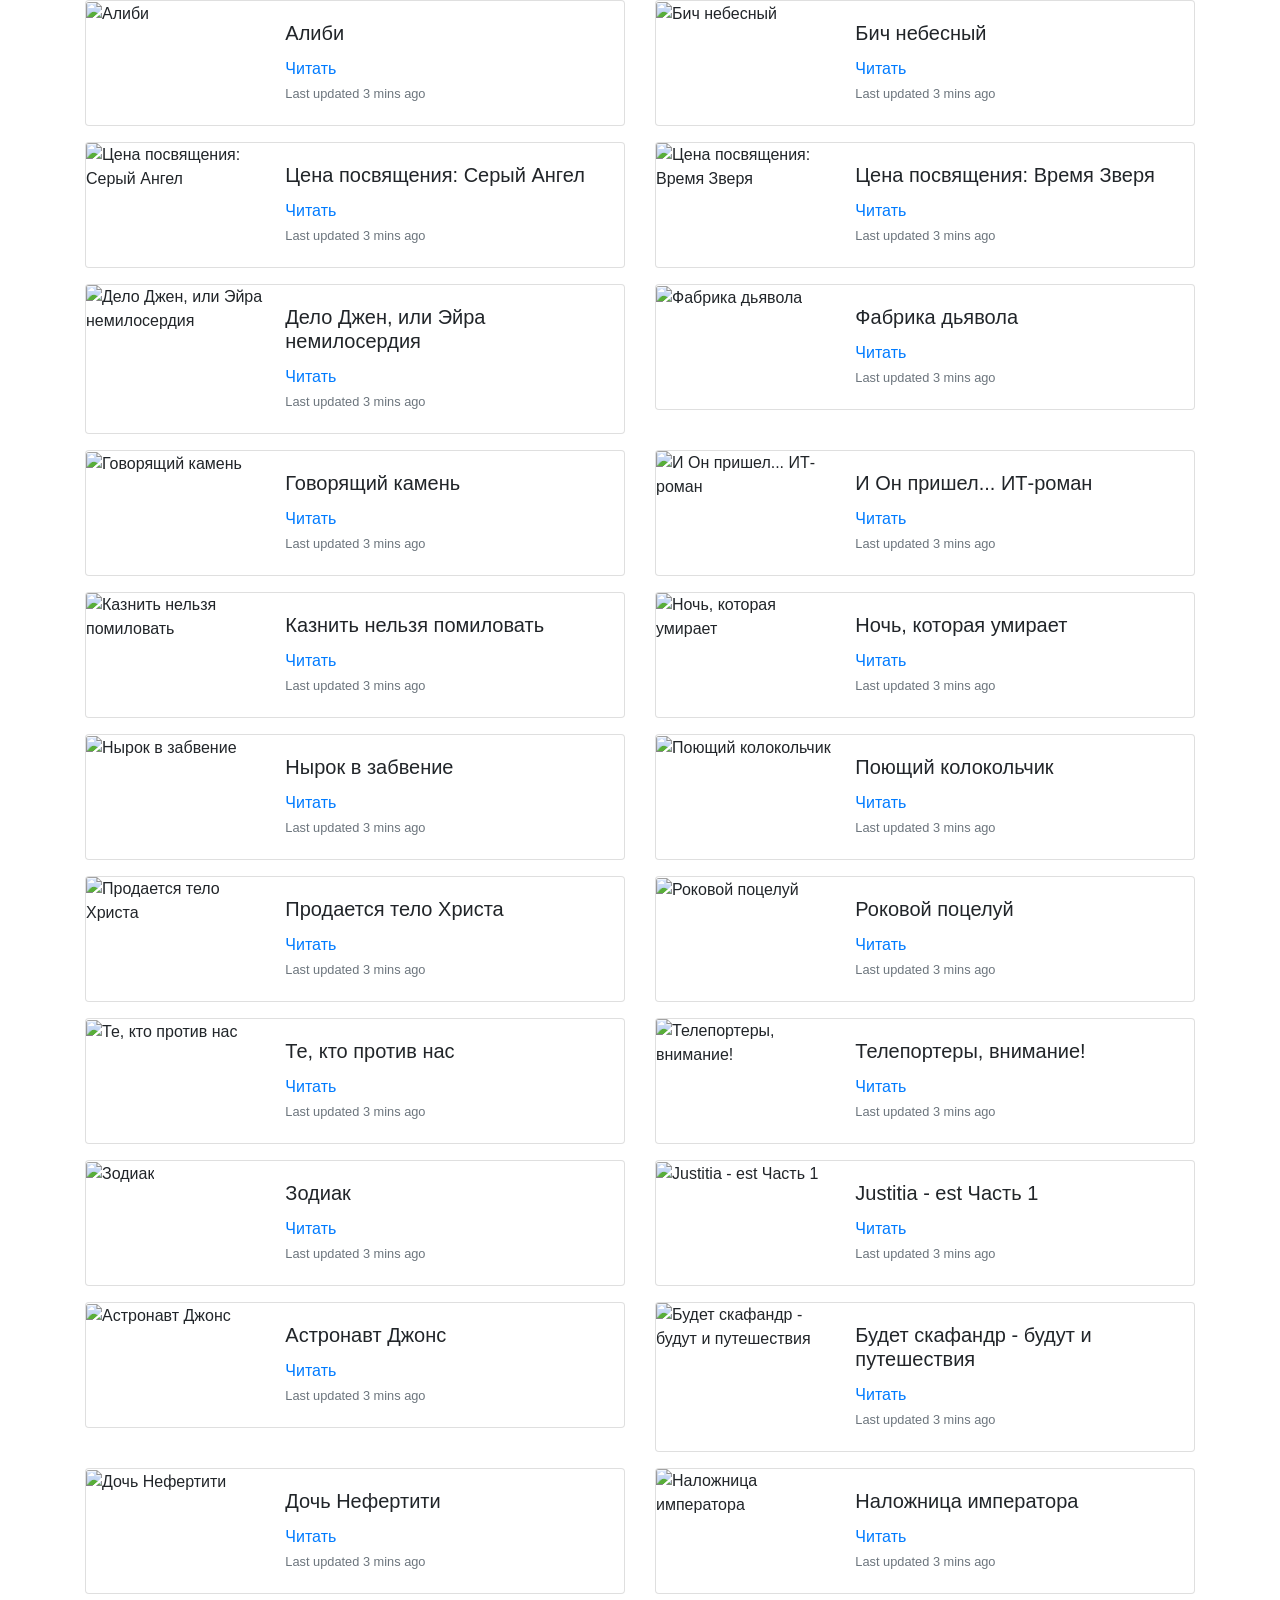
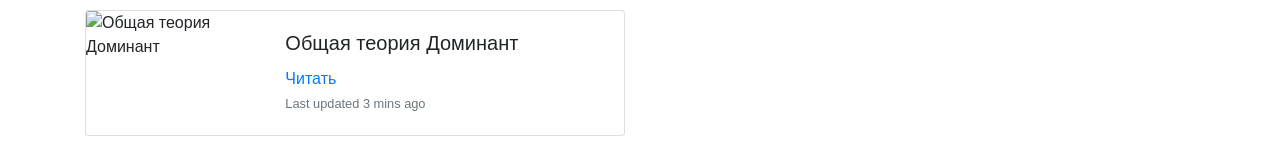
==== commit 2335091d: "Add links to books txt files" ====
--- a/index.html
+++ b/index.html
@@ -24,7 +24,7 @@
                   <div class="col-md-8">
                     <div class="card-body">
                       <h5 class="card-title">Алиби</h5>
-                      <p class="card-text">It Works!</p>
+                      <a href="books/%D0%90%D0%BB%D0%B8%D0%B1%D0%B8.txt">Читать</a>
                       <p class="card-text"><small class="text-muted">Last updated 3 mins ago</small></p>
                     </div>
                   </div>
@@ -41,7 +41,7 @@
                   <div class="col-md-8">
                     <div class="card-body">
                       <h5 class="card-title">Бич небесный</h5>
-                      <p class="card-text">It Works!</p>
+                      <a href="books/%D0%91%D0%B8%D1%87%20%D0%BD%D0%B5%D0%B1%D0%B5%D1%81%D0%BD%D1%8B%D0%B9.txt">Читать</a>
                       <p class="card-text"><small class="text-muted">Last updated 3 mins ago</small></p>
                     </div>
                   </div>
@@ -64,7 +64,7 @@
                   <div class="col-md-8">
                     <div class="card-body">
                       <h5 class="card-title">Цена посвящения: Серый Ангел</h5>
-                      <p class="card-text">It Works!</p>
+                      <a href="books/%D0%A6%D0%B5%D0%BD%D0%B0%20%D0%BF%D0%BE%D1%81%D0%B2%D1%8F%D1%89%D0%B5%D0%BD%D0%B8%D1%8F%3A%20%D0%A1%D0%B5%D1%80%D1%8B%D0%B9%20%D0%90%D0%BD%D0%B3%D0%B5%D0%BB.txt">Читать</a>
                       <p class="card-text"><small class="text-muted">Last updated 3 mins ago</small></p>
                     </div>
                   </div>
@@ -81,7 +81,7 @@
                   <div class="col-md-8">
                     <div class="card-body">
                       <h5 class="card-title">Цена посвящения: Время Зверя</h5>
-                      <p class="card-text">It Works!</p>
+                      <a href="books/%D0%A6%D0%B5%D0%BD%D0%B0%20%D0%BF%D0%BE%D1%81%D0%B2%D1%8F%D1%89%D0%B5%D0%BD%D0%B8%D1%8F%3A%20%D0%92%D1%80%D0%B5%D0%BC%D1%8F%20%D0%97%D0%B2%D0%B5%D1%80%D1%8F.txt">Читать</a>
                       <p class="card-text"><small class="text-muted">Last updated 3 mins ago</small></p>
                     </div>
                   </div>
@@ -104,7 +104,7 @@
                   <div class="col-md-8">
                     <div class="card-body">
                       <h5 class="card-title">Дело Джен, или Эйра немилосердия</h5>
-                      <p class="card-text">It Works!</p>
+                      <a href="books/%D0%94%D0%B5%D0%BB%D0%BE%20%D0%94%D0%B6%D0%B5%D0%BD%2C%20%D0%B8%D0%BB%D0%B8%20%D0%AD%D0%B9%D1%80%D0%B0%20%D0%BD%D0%B5%D0%BC%D0%B8%D0%BB%D0%BE%D1%81%D0%B5%D1%80%D0%B4%D0%B8%D1%8F.txt">Читать</a>
                       <p class="card-text"><small class="text-muted">Last updated 3 mins ago</small></p>
                     </div>
                   </div>
@@ -121,7 +121,7 @@
                   <div class="col-md-8">
                     <div class="card-body">
                       <h5 class="card-title">Фабрика дьявола</h5>
-                      <p class="card-text">It Works!</p>
+                      <a href="books/%D0%A4%D0%B0%D0%B1%D1%80%D0%B8%D0%BA%D0%B0%20%D0%B4%D1%8C%D1%8F%D0%B2%D0%BE%D0%BB%D0%B0.txt">Читать</a>
                       <p class="card-text"><small class="text-muted">Last updated 3 mins ago</small></p>
                     </div>
                   </div>
@@ -144,7 +144,7 @@
                   <div class="col-md-8">
                     <div class="card-body">
                       <h5 class="card-title">Говорящий камень</h5>
-                      <p class="card-text">It Works!</p>
+                      <a href="books/%D0%93%D0%BE%D0%B2%D0%BE%D1%80%D1%8F%D1%89%D0%B8%D0%B9%20%D0%BA%D0%B0%D0%BC%D0%B5%D0%BD%D1%8C.txt">Читать</a>
                       <p class="card-text"><small class="text-muted">Last updated 3 mins ago</small></p>
                     </div>
                   </div>
@@ -161,7 +161,7 @@
                   <div class="col-md-8">
                     <div class="card-body">
                       <h5 class="card-title">И Он пришел... ИТ-роман</h5>
-                      <p class="card-text">It Works!</p>
+                      <a href="books/%D0%98%20%D0%9E%D0%BD%20%D0%BF%D1%80%D0%B8%D1%88%D0%B5%D0%BB...%20%D0%98%D0%A2-%D1%80%D0%BE%D0%BC%D0%B0%D0%BD.txt">Читать</a>
                       <p class="card-text"><small class="text-muted">Last updated 3 mins ago</small></p>
                     </div>
                   </div>
@@ -184,7 +184,7 @@
                   <div class="col-md-8">
                     <div class="card-body">
                       <h5 class="card-title">Казнить нельзя помиловать</h5>
-                      <p class="card-text">It Works!</p>
+                      <a href="books/%D0%9A%D0%B0%D0%B7%D0%BD%D0%B8%D1%82%D1%8C%20%D0%BD%D0%B5%D0%BB%D1%8C%D0%B7%D1%8F%20%D0%BF%D0%BE%D0%BC%D0%B8%D0%BB%D0%BE%D0%B2%D0%B0%D1%82%D1%8C.txt">Читать</a>
                       <p class="card-text"><small class="text-muted">Last updated 3 mins ago</small></p>
                     </div>
                   </div>
@@ -201,7 +201,7 @@
                   <div class="col-md-8">
                     <div class="card-body">
                       <h5 class="card-title">Ночь, которая умирает</h5>
-                      <p class="card-text">It Works!</p>
+                      <a href="books/%D0%9D%D0%BE%D1%87%D1%8C%2C%20%D0%BA%D0%BE%D1%82%D0%BE%D1%80%D0%B0%D1%8F%20%D1%83%D0%BC%D0%B8%D1%80%D0%B0%D0%B5%D1%82.txt">Читать</a>
                       <p class="card-text"><small class="text-muted">Last updated 3 mins ago</small></p>
                     </div>
                   </div>
@@ -224,7 +224,7 @@
                   <div class="col-md-8">
                     <div class="card-body">
                       <h5 class="card-title">Нырок в забвение</h5>
-                      <p class="card-text">It Works!</p>
+                      <a href="books/%D0%9D%D1%8B%D1%80%D0%BE%D0%BA%20%D0%B2%20%D0%B7%D0%B0%D0%B1%D0%B2%D0%B5%D0%BD%D0%B8%D0%B5.txt">Читать</a>
                       <p class="card-text"><small class="text-muted">Last updated 3 mins ago</small></p>
                     </div>
                   </div>
@@ -241,7 +241,7 @@
                   <div class="col-md-8">
                     <div class="card-body">
                       <h5 class="card-title">Поющий колокольчик</h5>
-                      <p class="card-text">It Works!</p>
+                      <a href="books/%D0%9F%D0%BE%D1%8E%D1%89%D0%B8%D0%B9%20%D0%BA%D0%BE%D0%BB%D0%BE%D0%BA%D0%BE%D0%BB%D1%8C%D1%87%D0%B8%D0%BA.txt">Читать</a>
                       <p class="card-text"><small class="text-muted">Last updated 3 mins ago</small></p>
                     </div>
                   </div>
@@ -264,7 +264,7 @@
                   <div class="col-md-8">
                     <div class="card-body">
                       <h5 class="card-title">Продается тело Христа</h5>
-                      <p class="card-text">It Works!</p>
+                      <a href="books/%D0%9F%D1%80%D0%BE%D0%B4%D0%B0%D0%B5%D1%82%D1%81%D1%8F%20%D1%82%D0%B5%D0%BB%D0%BE%20%D0%A5%D1%80%D0%B8%D1%81%D1%82%D0%B0.txt">Читать</a>
                       <p class="card-text"><small class="text-muted">Last updated 3 mins ago</small></p>
                     </div>
                   </div>
@@ -281,7 +281,7 @@
                   <div class="col-md-8">
                     <div class="card-body">
                       <h5 class="card-title">Роковой поцелуй</h5>
-                      <p class="card-text">It Works!</p>
+                      <a href="books/%D0%A0%D0%BE%D0%BA%D0%BE%D0%B2%D0%BE%D0%B9%20%D0%BF%D0%BE%D1%86%D0%B5%D0%BB%D1%83%D0%B9.txt">Читать</a>
                       <p class="card-text"><small class="text-muted">Last updated 3 mins ago</small></p>
                     </div>
                   </div>
@@ -304,7 +304,7 @@
                   <div class="col-md-8">
                     <div class="card-body">
                       <h5 class="card-title">Те, кто против нас</h5>
-                      <p class="card-text">It Works!</p>
+                      <a href="books/%D0%A2%D0%B5%2C%20%D0%BA%D1%82%D0%BE%20%D0%BF%D1%80%D0%BE%D1%82%D0%B8%D0%B2%20%D0%BD%D0%B0%D1%81.txt">Читать</a>
                       <p class="card-text"><small class="text-muted">Last updated 3 mins ago</small></p>
                     </div>
                   </div>
@@ -321,7 +321,7 @@
                   <div class="col-md-8">
                     <div class="card-body">
                       <h5 class="card-title">Телепортеры, внимание!</h5>
-                      <p class="card-text">It Works!</p>
+                      <a href="books/%D0%A2%D0%B5%D0%BB%D0%B5%D0%BF%D0%BE%D1%80%D1%82%D0%B5%D1%80%D1%8B%2C%20%D0%B2%D0%BD%D0%B8%D0%BC%D0%B0%D0%BD%D0%B8%D0%B5%21.txt">Читать</a>
                       <p class="card-text"><small class="text-muted">Last updated 3 mins ago</small></p>
                     </div>
                   </div>
@@ -344,7 +344,7 @@
                   <div class="col-md-8">
                     <div class="card-body">
                       <h5 class="card-title">Зодиак</h5>
-                      <p class="card-text">It Works!</p>
+                      <a href="books/%D0%97%D0%BE%D0%B4%D0%B8%D0%B0%D0%BA.txt">Читать</a>
                       <p class="card-text"><small class="text-muted">Last updated 3 mins ago</small></p>
                     </div>
                   </div>
@@ -361,7 +361,7 @@
                   <div class="col-md-8">
                     <div class="card-body">
                       <h5 class="card-title">Justitia - est Часть 1</h5>
-                      <p class="card-text">It Works!</p>
+                      <a href="books/Justitia%20-%20est%20%D0%A7%D0%B0%D1%81%D1%82%D1%8C%201.txt">Читать</a>
                       <p class="card-text"><small class="text-muted">Last updated 3 mins ago</small></p>
                     </div>
                   </div>
@@ -384,7 +384,7 @@
                   <div class="col-md-8">
                     <div class="card-body">
                       <h5 class="card-title">Астронавт Джонс</h5>
-                      <p class="card-text">It Works!</p>
+                      <a href="books/%D0%90%D1%81%D1%82%D1%80%D0%BE%D0%BD%D0%B0%D0%B2%D1%82%20%D0%94%D0%B6%D0%BE%D0%BD%D1%81.txt">Читать</a>
                       <p class="card-text"><small class="text-muted">Last updated 3 mins ago</small></p>
                     </div>
                   </div>
@@ -401,7 +401,7 @@
                   <div class="col-md-8">
                     <div class="card-body">
                       <h5 class="card-title">Будет скафандр - будут и путешествия</h5>
-                      <p class="card-text">It Works!</p>
+                      <a href="books/%D0%91%D1%83%D0%B4%D0%B5%D1%82%20%D1%81%D0%BA%D0%B0%D1%84%D0%B0%D0%BD%D0%B4%D1%80%20-%20%D0%B1%D1%83%D0%B4%D1%83%D1%82%20%D0%B8%20%D0%BF%D1%83%D1%82%D0%B5%D1%88%D0%B5%D1%81%D1%82%D0%B2%D0%B8%D1%8F.txt">Читать</a>
                       <p class="card-text"><small class="text-muted">Last updated 3 mins ago</small></p>
                     </div>
                   </div>
@@ -424,7 +424,7 @@
                   <div class="col-md-8">
                     <div class="card-body">
                       <h5 class="card-title">Дочь Нефертити</h5>
-                      <p class="card-text">It Works!</p>
+                      <a href="books/%D0%94%D0%BE%D1%87%D1%8C%20%D0%9D%D0%B5%D1%84%D0%B5%D1%80%D1%82%D0%B8%D1%82%D0%B8.txt">Читать</a>
                       <p class="card-text"><small class="text-muted">Last updated 3 mins ago</small></p>
                     </div>
                   </div>
@@ -441,7 +441,7 @@
                   <div class="col-md-8">
                     <div class="card-body">
                       <h5 class="card-title">Наложница императора</h5>
-                      <p class="card-text">It Works!</p>
+                      <a href="books/%D0%9D%D0%B0%D0%BB%D0%BE%D0%B6%D0%BD%D0%B8%D1%86%D0%B0%20%D0%B8%D0%BC%D0%BF%D0%B5%D1%80%D0%B0%D1%82%D0%BE%D1%80%D0%B0.txt">Читать</a>
                       <p class="card-text"><small class="text-muted">Last updated 3 mins ago</small></p>
                     </div>
                   </div>
@@ -464,7 +464,7 @@
                   <div class="col-md-8">
                     <div class="card-body">
                       <h5 class="card-title">Общая теория Доминант</h5>
-                      <p class="card-text">It Works!</p>
+                      <a href="books/%D0%9E%D0%B1%D1%89%D0%B0%D1%8F%20%D1%82%D0%B5%D0%BE%D1%80%D0%B8%D1%8F%20%D0%94%D0%BE%D0%BC%D0%B8%D0%BD%D0%B0%D0%BD%D1%82.txt">Читать</a>
                       <p class="card-text"><small class="text-muted">Last updated 3 mins ago</small></p>
                     </div>
                   </div>
